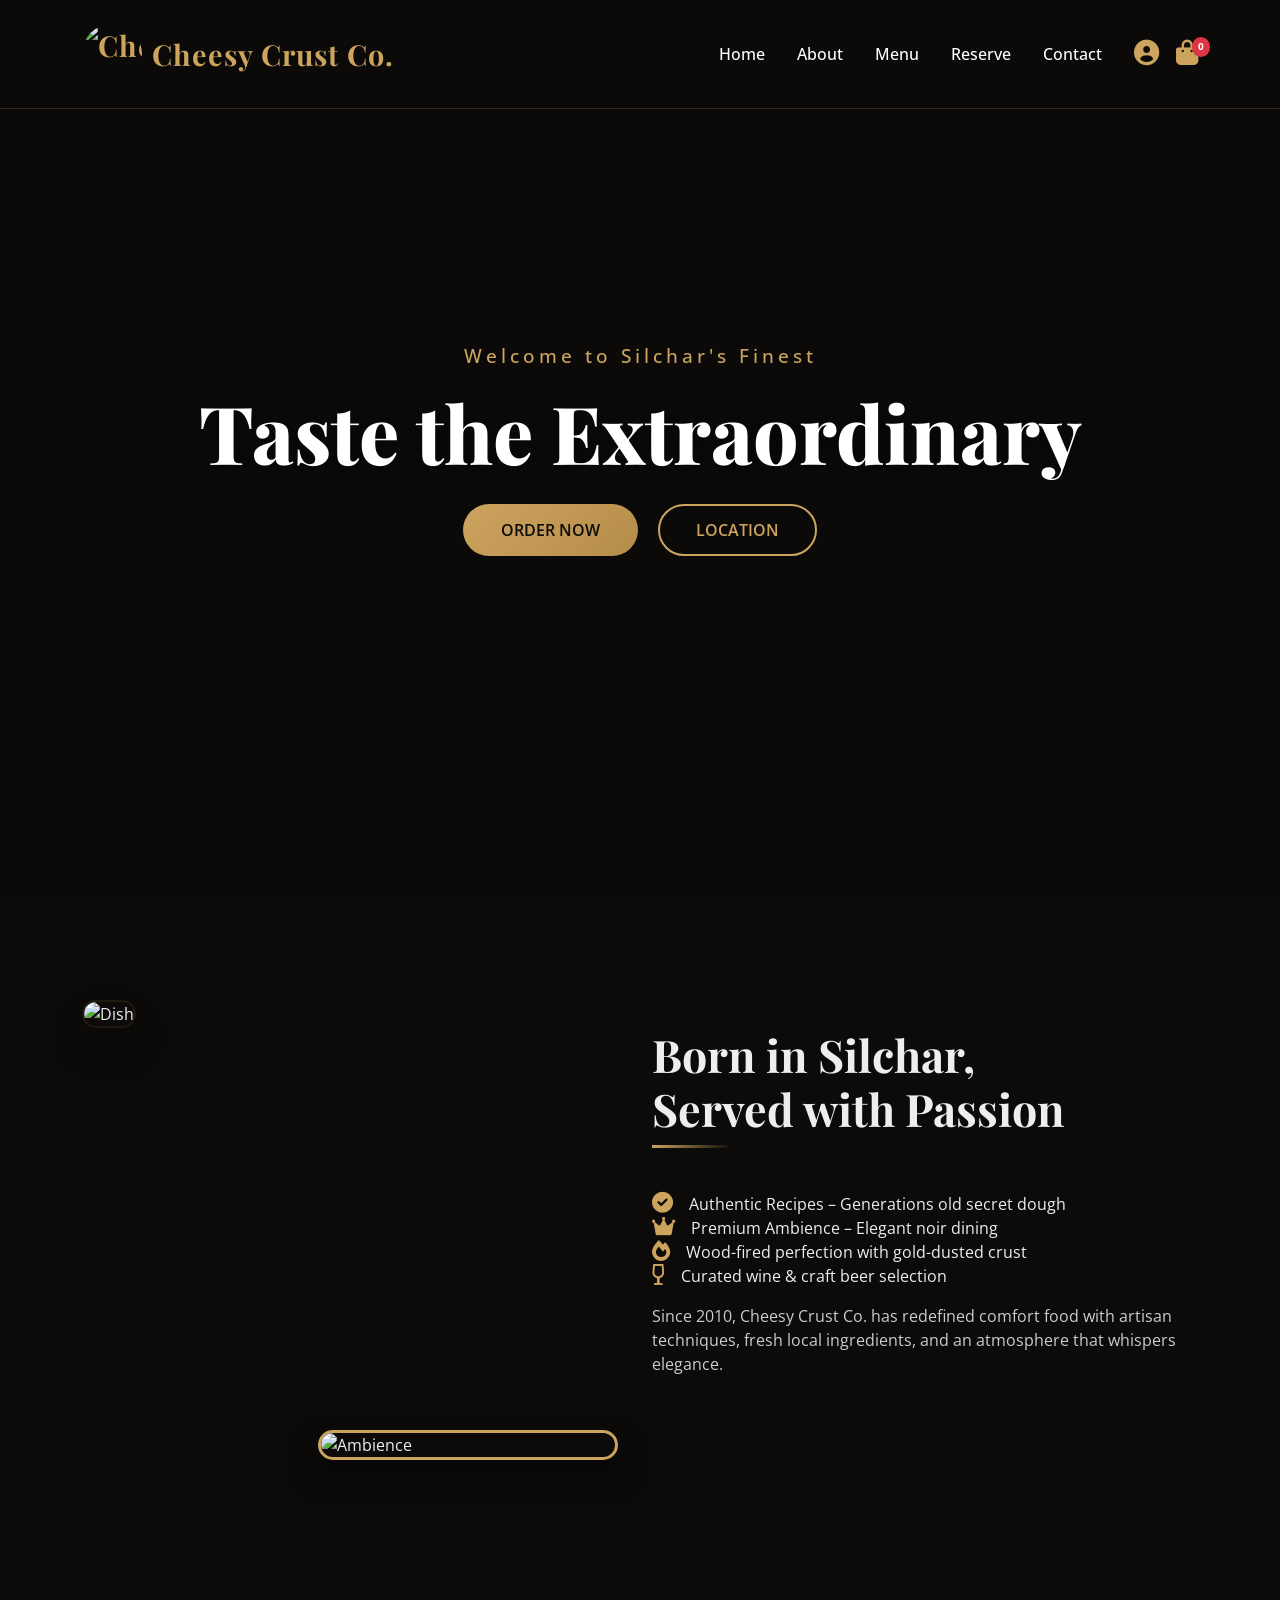
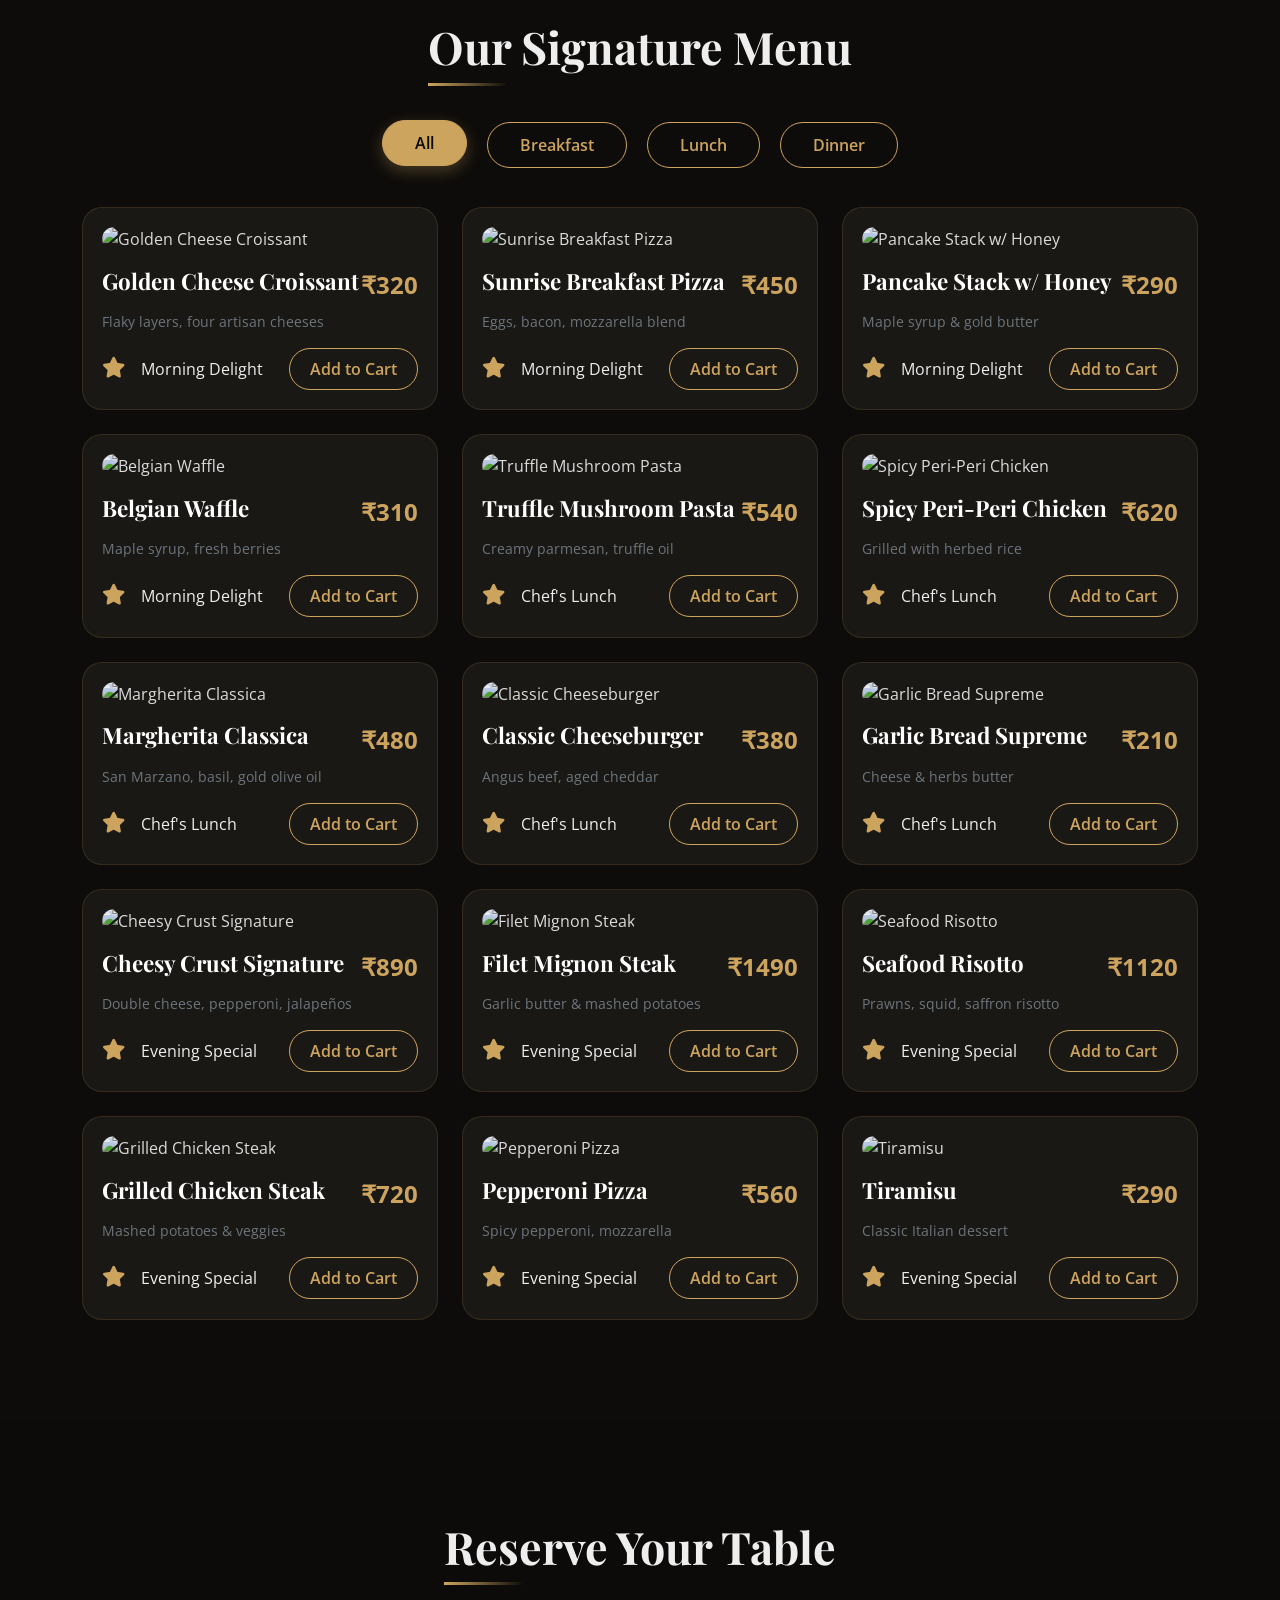
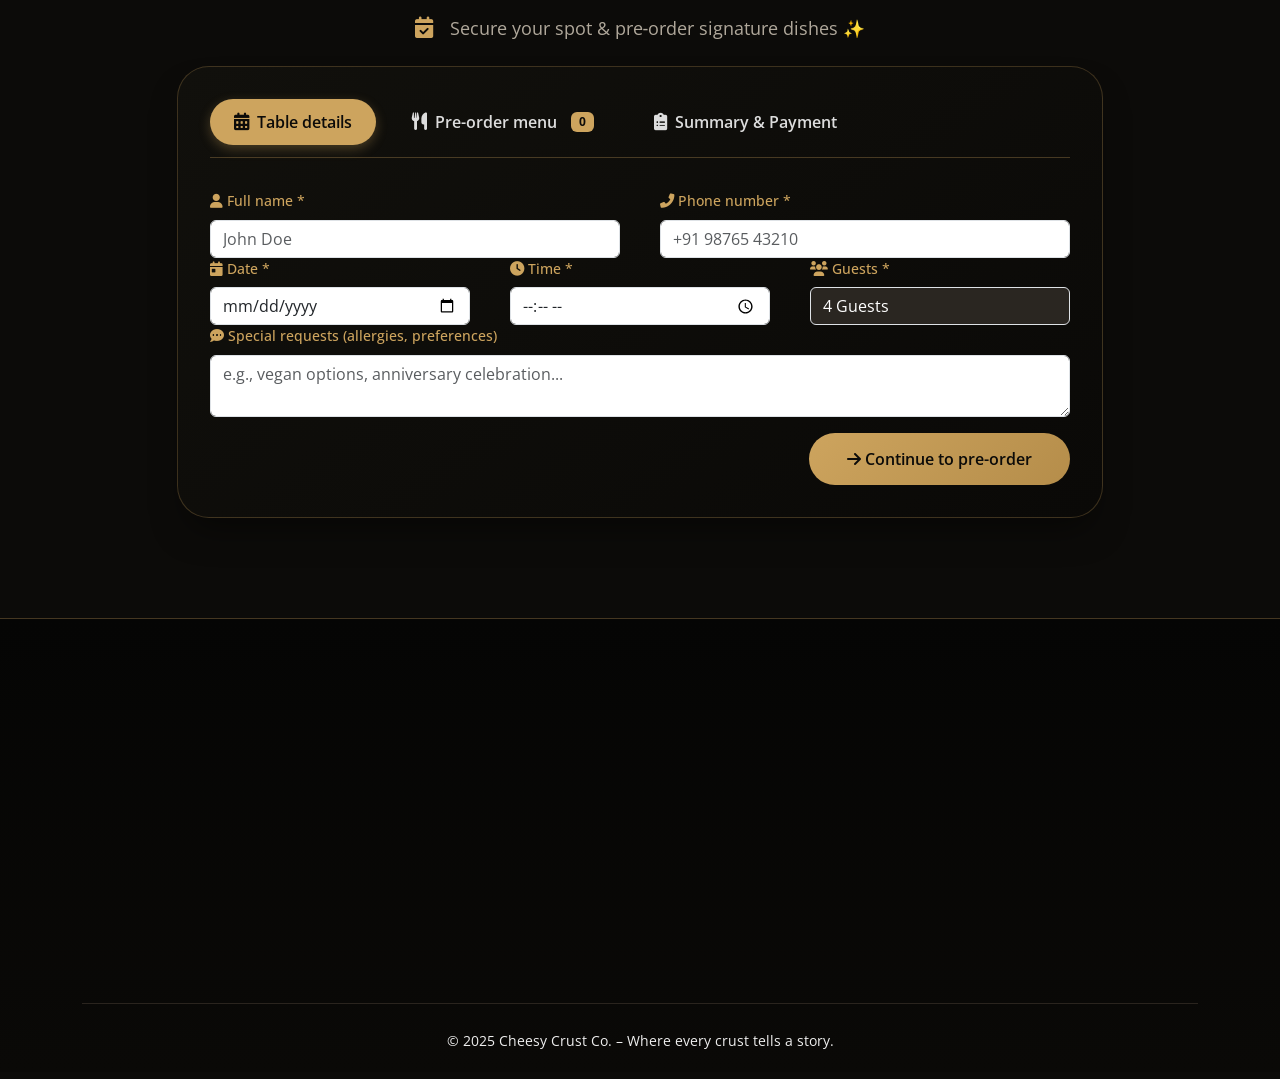
==== frontend/index.html @ fc971a83 "Update index.html" ====
<!DOCTYPE html>
<html lang="en">
<head>
  <meta charset="UTF-8">
  <meta name="viewport" content="width=device-width, initial-scale=1.0, viewport-fit=cover">
  <title>Cheesy Crust Co. | Premium Dining Experience</title>
  
  <!-- Bootstrap 5.3 CDN -->
  <link href="https://cdn.jsdelivr.net/npm/bootstrap@5.3.0-alpha1/dist/css/bootstrap.min.css" rel="stylesheet">
  <!-- Google Fonts -->
  <link href="https://fonts.googleapis.com/css2?family=Playfair+Display:wght@400;500;600;700;800;900&family=Open+Sans:wght@300;400;500;600;700&display=swap" rel="stylesheet">
  <!-- Font Awesome 6 -->
  <link rel="stylesheet" href="https://cdnjs.cloudflare.com/ajax/libs/font-awesome/6.0.0-beta3/css/all.min.css">
  <!-- AOS CSS -->
  <link href="https://unpkg.com/aos@2.3.1/dist/aos.css" rel="stylesheet">
  
  <style>
    * {
      margin: 0;
      padding: 0;
      box-sizing: border-box;
    }

    body {
      background-color: #0c0b09;
      font-family: 'Open Sans', sans-serif;
      color: #eeeeee;
      scroll-behavior: smooth;
      overflow-x: hidden;
    }

    /* Custom Preloader */
    #preloader {
      position: fixed;
      top: 0;
      left: 0;
      width: 100%;
      height: 100%;
      background: #0c0b09;
      z-index: 9999;
      display: flex;
      justify-content: center;
      align-items: center;
      transition: opacity 0.5s ease;
    }
    .loader {
      text-align: center;
    }
    .loader-circle {
      width: 60px;
      height: 60px;
      border: 3px solid rgba(205, 164, 94, 0.2);
      border-top: 3px solid #cda45e;
      border-radius: 50%;
      animation: spin 1s linear infinite;
      margin: 0 auto 20px;
    }
    @keyframes spin {
      0% { transform: rotate(0deg); }
      100% { transform: rotate(360deg); }
    }
    .loader-text {
      color: #cda45e;
      font-family: 'Playfair Display', serif;
      letter-spacing: 2px;
    }

    h1, h2, h3, h4, .serif-heading, .navbar-brand {
      font-family: 'Playfair Display', serif;
    }

    :root {
      --gold: #cda45e;
      --gold-dark: #b58d4a;
      --gold-glow: rgba(205, 164, 94, 0.4);
      --dark-bg: #0c0b09;
      --offwhite: #eeeeee;
      --glass-bg: rgba(18, 16, 14, 0.7);
      --card-bg: #1a1814;
      --card-light: #2a2621;
    }

    /* ========== NAVBAR - FULLY OPAQUE WHEN SCROLLED ========== */
    .navbar {
      background: rgba(12, 11, 9, 0.95);
      backdrop-filter: blur(0px);
      transition: all 0.4s ease;
      padding: 1.2rem 0;
      border-bottom: 1px solid rgba(205, 164, 94, 0.2);
    }
    .navbar.scrolled {
      background: #0c0b09;
      backdrop-filter: blur(0px);
      padding: 0.7rem 0;
      box-shadow: 0 4px 30px rgba(0,0,0,0.5);
    }
    .navbar-brand {
      font-size: 1.8rem;
      font-weight: 700;
      color: var(--gold) !important;
      letter-spacing: 1px;
      transition: 0.3s;
    }
    .nav-link {
      color: #fff !important;
      font-weight: 500;
      margin: 0 0.5rem;
      transition: 0.3s;
      position: relative;
    }
    .nav-link::after {
      content: '';
      position: absolute;
      bottom: -5px;
      left: 50%;
      transform: translateX(-50%);
      width: 0;
      height: 2px;
      background: var(--gold);
      transition: width 0.3s ease;
    }
    .nav-link:hover::after {
      width: 80%;
    }
    .nav-link:hover {
      color: var(--gold) !important;
    }

    /* Shopping Cart Icon Styles */
    .cart-icon {
      position: relative;
      display: inline-block;
      margin-left: 1rem;
      cursor: pointer;
      transition: transform 0.3s ease;
    }
    .cart-icon:hover {
      transform: scale(1.1);
    }
    .cart-icon i {
      color: #cda45e !important;
      font-size: 1.6rem;
    }
    .cart-badge {
      position: absolute;
      top: -8px;
      right: -12px;
      background: #dc3545;
      color: white;
      font-size: 0.65rem;
      font-weight: bold;
      padding: 2px 6px;
      border-radius: 50%;
      min-width: 18px;
      text-align: center;
      font-family: 'Open Sans', sans-serif;
    }

    /* User Icon Styles */
    .user-icon {
      margin-left: 1rem;
      cursor: pointer;
      transition: transform 0.3s ease;
    }
    .user-icon:hover {
      transform: scale(1.1);
    }
    .user-icon i {
      color: #cda45e !important;
      font-size: 1.6rem;
    }

    /* Auth Modal */
    .auth-modal .modal-content {
      background: #1a1814;
      color: white;
      border: 1px solid rgba(205, 164, 94, 0.3);
    }
    .auth-modal .modal-header {
      border-bottom: 1px solid rgba(205, 164, 94, 0.2);
    }
    .auth-modal .modal-header .btn-close {
      filter: invert(1);
    }
    .auth-modal .form-control {
      background: #0c0b09;
      border: 1px solid #3a352e;
      color: white;
    }
    .auth-modal .form-control:focus {
      background: #1a1814;
      border-color: var(--gold);
      box-shadow: 0 0 0 0.25rem rgba(205,164,94,0.25);
      color: white;
    }

    /* ========== HERO - IMPROVED VISIBILITY ========== */
    .hero {
      height: 100vh;
      background: linear-gradient(rgba(0, 0, 0, 0.1), rgba(0, 0, 0, 0.1)), 
                  url('https://images.pexels.com/photos/262978/pexels-photo-262978.jpeg?auto=compress&cs=tinysrgb&w=1600') center center/cover no-repeat;
      background-attachment: fixed;
      display: flex;
      align-items: center;
      justify-content: center;
      text-align: center;
      position: relative;
      overflow: hidden;
    }
    .hero::before {
      content: '';
      position: absolute;
      top: 0;
      left: -100%;
      width: 100%;
      height: 100%;
      background: linear-gradient(90deg, transparent, rgba(205,164,94,0.15), transparent);
      animation: shimmer 3s infinite;
    }
    @keyframes shimmer {
      0% { left: -100%; }
      100% { left: 100%; }
    }
    .hero-content h5 {
      color: var(--gold);
      letter-spacing: 4px;
      font-weight: 500;
      font-size: 1.2rem;
      margin-bottom: 1rem;
      animation: fadeInUp 1s ease;
    }
    .hero-content h1 {
      font-size: 5rem;
      font-weight: 800;
      color: white;
      text-shadow: 0 2px 20px rgba(0,0,0,0.5);
      animation: fadeInUp 1s ease 0.2s both;
    }
    @keyframes fadeInUp {
      from {
        opacity: 0;
        transform: translateY(30px);
      }
      to {
        opacity: 1;
        transform: translateY(0);
      }
    }
    .btn-gold {
      background: linear-gradient(135deg, var(--gold), var(--gold-dark));
      color: #0c0b09;
      border: none;
      padding: 14px 38px;
      font-weight: 600;
      border-radius: 50px;
      transition: all 0.3s ease;
      position: relative;
      overflow: hidden;
    }
    .btn-gold:hover {
      transform: translateY(-3px);
      box-shadow: 0 10px 25px rgba(205, 164, 94, 0.3);
      color: #0c0b09;
    }
    .btn-outline-gold {
      background: transparent;
      border: 2px solid var(--gold);
      color: var(--gold);
      padding: 12px 36px;
      font-weight: 600;
      border-radius: 50px;
      transition: all 0.3s ease;
    }
    .btn-outline-gold:hover {
      background: var(--gold);
      color: #0c0b09;
      transform: translateY(-3px);
      box-shadow: 0 10px 25px rgba(205, 164, 94, 0.2);
    }
    section {
      padding: 100px 0;
      position: relative;
    }
    .section-title {
      font-size: 2.8rem;
      font-weight: 700;
      margin-bottom: 2rem;
      position: relative;
      display: inline-block;
    }
    .section-title:after {
      content: '';
      position: absolute;
      bottom: -12px;
      left: 0;
      width: 80px;
      height: 3px;
      background: linear-gradient(90deg, var(--gold), transparent);
    }
    .gold-icon {
      color: var(--gold);
      margin-right: 12px;
      font-size: 1.3rem;
    }
    .glass-card {
      background: rgba(18, 16, 14, 0.5);
      backdrop-filter: blur(10px);
      border-radius: 20px;
      border: 1px solid rgba(205, 164, 94, 0.2);
      transition: all 0.3s ease;
    }
    .img-stagger {
      position: relative;
      min-height: 420px;
    }
    .img-stagger .img-main {
      width: 75%;
      border-radius: 16px;
      box-shadow: 0 20px 40px rgba(0,0,0,0.2);
      border: 2px solid rgba(205,164,94,0.1);
      transition: transform 0.3s ease;
    }
    .img-stagger .img-main:hover {
      transform: scale(1.1);
    }
    .img-stagger .img-small {
      position: absolute;
      bottom: -40px;
      right: 10px;
      width: 55%;
      border-radius: 16px;
      border: 3px solid var(--gold);
      box-shadow: 0 15px 30px rgba(0,0,0,0.5);
      transition: transform 0.3s ease;
    }
    .img-stagger .img-small:hover {
      transform: scale(1.1);
    }

    /* ========== MENU CARDS - SOLID BACKGROUND, CRISP IMAGES ========== */
    .menu-card {
      background: #1a1814;
      border-radius: 20px;
      padding: 1.2rem;
      transition: all 0.4s cubic-bezier(0.175, 0.885, 0.32, 1.275);
      border: 1px solid rgba(205, 164, 94, 0.15);
      height: 100%;
      position: relative;
      overflow: hidden;
    }
    .menu-card::before {
      content: '';
      position: absolute;
      top: 0;
      left: -100%;
      width: 100%;
      height: 100%;
      background: linear-gradient(90deg, transparent, rgba(205,164,94,0.08), transparent);
      transition: left 0.5s ease;
    }
    .menu-card:hover::before {
      left: 100%;
    }
    .menu-card:hover {
      transform: translateY(-10px);
      border-color: var(--gold);
      box-shadow: 0 0 25px rgba(205, 164, 94, 0.3);
    }
    .menu-img {
      width: 100%;
      height: 200px;
      object-fit: cover;
      border-radius: 16px;
      margin-bottom: 1rem;
      transition: all 0.4s ease;
      filter: brightness(0.92);
      opacity: 1;
    }
    .menu-card:hover .menu-img {
      filter: brightness(1.08);
      transform: scale(1.02);
    }
    .menu-title {
      font-size: 1.4rem;
      font-weight: 700;
      font-family: 'Playfair Display', serif;
      color: #ffffff;
    }
    .menu-price {
      color: var(--gold);
      font-size: 1.5rem;
      font-weight: 700;
    }
    .btn-add {
      background: transparent;
      border: 1px solid var(--gold);
      color: var(--gold);
      padding: 8px 20px;
      border-radius: 40px;
      font-weight: 600;
      transition: all 0.3s ease;
    }
    .btn-add:hover {
      background: var(--gold);
      color: #0c0b09;
      transform: translateX(5px);
    }

    /* ========== RESERVATION FORM - PREMIUM TABS ========== */
    .reservation-premium {
      background: linear-gradient(145deg, #11100c, #0a0907);
      border-radius: 32px;
      padding: 2rem;
      box-shadow: 0 20px 35px -12px rgba(0,0,0,0.5);
      border: 1px solid rgba(205,164,94,0.25);
    }

    .res-tabs {
      display: flex;
      flex-wrap: wrap;
      gap: 0.75rem;
      margin-bottom: 2rem;
      border-bottom: 1px solid rgba(205,164,94,0.3);
      padding-bottom: 0.75rem;
    }
    .res-tab {
      background: transparent;
      border: none;
      color: #ddd;
      font-weight: 600;
      padding: 0.7rem 1.5rem;
      border-radius: 60px;
      transition: all 0.2s ease;
      cursor: pointer;
      font-size: 1rem;
      display: inline-flex;
      align-items: center;
      gap: 8px;
    }
    .res-tab i {
      font-size: 1.1rem;
    }
    .res-tab.active {
      background: var(--gold);
      color: #0c0b09;
      box-shadow: 0 4px 12px rgba(205,164,94,0.3);
    }
    .res-tab:hover:not(.active) {
      background: rgba(205,164,94,0.2);
      color: var(--gold);
    }

    .tab-pane {
      display: none;
      animation: fadeSlide 0.25s ease-out;
    }
    .tab-pane.active-pane {
      display: block;
    }
    @keyframes fadeSlide {
      from { opacity: 0; transform: translateY(8px);}
      to { opacity: 1; transform: translateY(0);}
    }

    .form-label {
      display: block;
      margin-bottom: 0.5rem;
      font-weight: 500;
      color: var(--gold);
      font-size: 0.9rem;
    }

    .preorder-list-container {
      max-height: 320px;
      overflow-y: auto;
      margin: 1rem 0;
      padding-right: 5px;
    }
    .preorder-item-card {
      background: rgba(42, 38, 33, 0.8);
      border-radius: 20px;
      padding: 0.9rem;
      margin-bottom: 0.75rem;
      display: flex;
      justify-content: space-between;
      align-items: center;
      flex-wrap: wrap;
      gap: 12px;
      border-left: 3px solid var(--gold);
    }
    .item-info h6 {
      font-weight: 600;
      margin-bottom: 4px;
    }
    .item-info small {
      color: #b0a89b;
      font-size: 0.75rem;
    }
    .item-price {
      color: var(--gold);
      font-weight: 700;
    }
    .qty-control {
      display: flex;
      align-items: center;
      gap: 12px;
      background: #1e1b17;
      padding: 5px 12px;
      border-radius: 60px;
    }
    .qty-btn {
      background: var(--gold);
      border: none;
      width: 28px;
      height: 28px;
      border-radius: 50%;
      font-weight: bold;
      cursor: pointer;
      transition: 0.1s;
    }
    .qty-btn:active { transform: scale(0.96);}
    .remove-item {
      background: #ab2e3f;
      border: none;
      color: white;
      border-radius: 30px;
      padding: 6px 12px;
      font-size: 0.75rem;
      cursor: pointer;
    }
    .empty-preorder {
      text-align: center;
      padding: 2rem;
      color: #b0a89b;
    }

    .summary-card {
      background: var(--card-light);
      border-radius: 24px;
      padding: 1.5rem;
      margin-bottom: 1.5rem;
    }
    .summary-row {
      display: flex;
      justify-content: space-between;
      margin-bottom: 0.75rem;
      border-bottom: 1px dashed #3a352e;
      padding-bottom: 0.5rem;
    }
    .total-row {
      font-size: 1.2rem;
      font-weight: 800;
      color: var(--gold);
      margin-top: 0.5rem;
    }

    /* Modal for menu browsing */
    .modal-overlay {
      position: fixed;
      top: 0; left: 0; width: 100%; height: 100%;
      background: rgba(0,0,0,0.92);
      backdrop-filter: blur(8px);
      display: flex;
      align-items: center;
      justify-content: center;
      z-index: 2000;
    }
    .modal-container {
      background: var(--card-bg);
      max-width: 800px;
      width: 90%;
      border-radius: 32px;
      border: 1px solid var(--gold);
      padding: 1.5rem;
      max-height: 85vh;
      overflow-y: auto;
    }
    .menu-grid {
      display: grid;
      grid-template-columns: repeat(auto-fill, minmax(240px, 1fr));
      gap: 1rem;
      margin-top: 1rem;
    }
    .menu-item-card {
      background: #1f1c18;
      border-radius: 20px;
      padding: 0.8rem;
      cursor: pointer;
      transition: all 0.2s;
      border: 1px solid transparent;
    }
    .menu-item-card:hover {
      border-color: var(--gold);
      transform: translateY(-3px);
    }

    /* Footer */
    footer {
      background: linear-gradient(180deg, #050504 0%, #0a0907 100%);
      padding: 60px 0 20px;
      border-top: 1px solid rgba(205,164,94,0.3);
      position: relative;
    }
    .footer-title {
      color: var(--gold);
      font-weight: 700;
      margin-bottom: 1.2rem;
      font-size: 1.3rem;
    }
    .whatsapp-link {
      background: linear-gradient(135deg, #25D366, #128C7E);
      color: white;
      display: inline-block;
      padding: 10px 24px;
      border-radius: 50px;
      font-weight: 600;
      text-decoration: none;
      transition: all 0.3s ease;
    }
    .whatsapp-link:hover {
      transform: translateY(-3px);
      box-shadow: 0 8px 20px rgba(37, 211, 102, 0.3);
      color: white;
    }
    /* Filter Buttons */
    .filter-btn {
      background: transparent;
      border: 1px solid var(--gold);
      color: var(--gold);
      padding: 10px 32px;
      margin: 0 8px 15px;
      border-radius: 50px;
      font-weight: 600;
      transition: all 0.3s ease;
    }
    .filter-btn.active, .filter-btn:hover {
      background: var(--gold);
      color: #0c0b09;
      transform: translateY(-2px);
      box-shadow: 0 5px 15px rgba(205,164,94,0.3);
    }
    /* Back to Top Button */
    #backToTop {
      position: fixed;
      bottom: 30px;
      right: 30px;
      width: 50px;
      height: 50px;
      border-radius: 50%;
      background: var(--gold);
      color: #0c0b09;
      border: none;
      cursor: pointer;
      display: none;
      z-index: 99;
      transition: all 0.3s ease;
      box-shadow: 0 4px 15px rgba(205,164,94,0.3);
    }
    #backToTop:hover {
      transform: translateY(-5px);
      box-shadow: 0 8px 25px rgba(205,164,94,0.5);
    }
    /* Google Maps Embed */
    .map-container {
      border-radius: 16px;
      overflow: hidden;
      border: 1px solid rgba(205,164,94,0.3);
      margin-top: 20px;
    }
    /* Cart toast notification */
    .cart-toast, .toast-message {
      position: fixed;
      bottom: 80px;
      right: 30px;
      background: #1a1814;
      border-left: 4px solid var(--gold);
      padding: 12px 20px;
      border-radius: 8px;
      color: white;
      font-size: 0.9rem;
      z-index: 1000;
      box-shadow: 0 5px 20px rgba(0,0,0,0.3);
      animation: slideInRight 0.3s ease;
    }
    @keyframes slideInRight {
      from {
        transform: translateX(100%);
        opacity: 0;
      }
      to {
        transform: translateX(0);
        opacity: 1;
      }
    }
    @media (max-width: 768px) {
      .hero-content h1 { font-size: 2.8rem; }
      .section-title { font-size: 2rem; }
      .img-stagger { margin-bottom: 60px; }
      .filter-btn { padding: 6px 20px; margin: 5px; }
      section { padding: 60px 0; }
      .cart-icon { margin-left: 0.5rem; }
      .reservation-premium { padding: 1.2rem; }
      .res-tab { padding: 0.5rem 1rem; font-size: 0.85rem; }
    }
  </style>
</head>
<body>

<!-- Preloader -->
<div id="preloader">
  <div class="loader">
    <div class="loader-circle"></div>
    <div class="loader-text">CHEESY CRUST CO.</div>
  </div>
</div>

<!-- Sticky Navbar with Shopping Cart Icon -->
<nav class="navbar navbar-expand-lg fixed-top" id="mainNav">
  <div class="container">
   <a class="navbar-brand" href="#" style="display: flex; align-items: center; gap: 10px;">
    <img src="https://i.ibb.co/1JQyJGfH/logo.png" 
         alt="Cheesy Crust Co." 
         height="60" 
         width="60"
         style="border-radius: 50%; object-fit: cover;">
    <span>Cheesy Crust Co.</span>
</a>
    <button class="navbar-toggler" type="button" data-bs-toggle="collapse" data-bs-target="#navbarNav">
      <span class="navbar-toggler-icon" style="filter: invert(1);"></span>
    </button>
    <div class="collapse navbar-collapse" id="navbarNav">
      <ul class="navbar-nav ms-auto">
        <li class="nav-item"><a class="nav-link" href="#home">Home</a></li>
        <li class="nav-item"><a class="nav-link" href="#about">About</a></li>
        <li class="nav-item"><a class="nav-link" href="#menu">Menu</a></li>
        <li class="nav-item"><a class="nav-link" href="#reservation">Reserve</a></li>
        <li class="nav-item"><a class="nav-link" href="#footer">Contact</a></li>
      </ul>
      <!-- User Icon -->
      <div class="user-icon" id="userIcon">
        <i class="fas fa-user-circle"></i>
      </div>
      <!-- Shopping Cart Icon with Badge -->
      <div class="cart-icon">
        <a href="cart.html" class="position-relative" id="cartLink" style="text-decoration: none;">
          <i class="fas fa-shopping-bag"></i>
          <span id="cart-count" class="cart-badge">0</span>
        </a>
      </div>
    </div>
  </div>
</nav>

<!-- Auth Modal -->
<div class="modal fade auth-modal" id="authModal" tabindex="-1">
  <div class="modal-dialog modal-dialog-centered">
    <div class="modal-content">
      <div class="modal-header">
        <h5 class="modal-title" style="color: var(--gold);">Sign In / Sign Up</h5>
        <button type="button" class="btn-close" data-bs-dismiss="modal"></button>
      </div>
      <div class="modal-body">
        <div id="phoneStep">
          <label class="form-label">Phone Number</label>
          <input type="tel" class="form-control mb-3" id="phoneNumber" placeholder="+91 98765 43210">
          <button class="btn btn-gold w-100" id="sendOtpBtn">Send OTP</button>
        </div>
        <div id="otpStep" style="display: none;">
          <label class="form-label">Enter OTP</label>
          <input type="text" class="form-control mb-3" id="otpInput" placeholder="123456" maxlength="6">
          <button class="btn btn-gold w-100" id="verifyOtpBtn">Verify & Sign In</button>
          <button class="btn btn-outline-gold w-100 mt-2" id="backToPhoneBtn">Back</button>
        </div>
        <div id="authSuccess" style="display: none;" class="text-center">
          <i class="fas fa-check-circle" style="color: #28a745; font-size: 48px;"></i>
          <p class="mt-3">Successfully signed in!</p>
        </div>
        <div id="authMessage" class="mt-3 text-center small" style="color: var(--gold);"></div>
      </div>
    </div>
  </div>
</div>

<!-- Hero Section -->
<section id="home" class="hero">
  <div class="container hero-content">
    <h5 data-aos="fade-up">Welcome to Silchar's Finest</h5>
    <h1 data-aos="fade-up" data-aos-delay="200">Taste the Extraordinary</h1>
    <div class="mt-4" data-aos="fade-up" data-aos-delay="400">
      <a href="#menu" class="btn btn-gold me-3">ORDER NOW</a>
      <a href="#footer" class="btn btn-outline-gold">LOCATION</a>
    </div>
  </div>
</section>

<!-- About Section -->
<section id="about">
  <div class="container">
    <div class="row align-items-center">
      <div class="col-lg-6 mb-4 mb-lg-0" data-aos="fade-right">
        <div class="img-stagger">
          <img src="https://www.lights4fun.co.uk/cdn/shop/files/Alfresco-Ding-Table-Festoon-Light-Canopy_1_2000x2000_9336b364-eb37-40f3-850b-a19ed900750f.jpg?auto=compress&cs=tinysrgb&w=800" alt="Dish" class="img-fluid img-main">
          <img src="https://images.pexels.com/photos/842571/pexels-photo-842571.jpeg?auto=compress&cs=tinysrgb&w=800" alt="Ambience" class="img-fluid img-small">
        </div>
      </div>
      <div class="col-lg-6" data-aos="fade-left">
        <h2 class="section-title">Born in Silchar,<br>Served with Passion</h2>
        <div class="mt-4">
          <div class="checklist-item"><i class="fas fa-check-circle gold-icon"></i> Authentic Recipes – Generations old secret dough</div>
          <div class="checklist-item"><i class="fas fa-crown gold-icon"></i> Premium Ambience – Elegant noir dining</div>
          <div class="checklist-item"><i class="fas fa-fire gold-icon"></i> Wood-fired perfection with gold-dusted crust</div>
          <div class="checklist-item"><i class="fas fa-wine-glass-alt gold-icon"></i> Curated wine & craft beer selection</div>
        </div>
        <p class="mt-3" style="color: #cccccc;">Since 2010, Cheesy Crust Co. has redefined comfort food with artisan techniques, fresh local ingredients, and an atmosphere that whispers elegance.</p>
      </div>
    </div>
  </div>
</section>

<!-- Menu Section -->
<section id="menu" style="background: #0e0c0a;">
  <div class="container">
    <div class="text-center" data-aos="fade-up">
      <h2 class="section-title">Our Signature Menu</h2>
      <div class="mt-3 mb-4">
        <button class="filter-btn active" data-filter="all">All</button>
        <button class="filter-btn" data-filter="breakfast">Breakfast</button>
        <button class="filter-btn" data-filter="lunch">Lunch</button>
        <button class="filter-btn" data-filter="dinner">Dinner</button>
      </div>
    </div>
    <div class="row g-4" id="menu-items-container">
      <!-- Menu items will be loaded via JavaScript from API -->
    </div>
  </div>
</section>

<!-- Enhanced Reservation Form with Pre-order & Payment -->
<section id="reservation">
  <div class="container">
    <div class="row justify-content-center">
      <div class="col-lg-10" data-aos="zoom-in">
        
        <!-- Section Heading -->
        <div class="text-center mb-4">
          <h2 class="section-title">Reserve Your Table</h2>
          <p style="color: #b0a89b; margin-top: 10px; font-size: 1.1rem;">
            <i class="fas fa-calendar-check gold-icon"></i> 
            Secure your spot & pre‑order signature dishes ✨
          </p>
        </div>
        
        <!-- MAIN RESERVATION COMPONENT -->
        <div class="reservation-premium">
          <!-- Tabs navigation -->
          <div class="res-tabs">
            <button class="res-tab active" data-tab="details">
              <i class="fas fa-calendar-alt"></i> Table details
            </button>
            <button class="res-tab" data-tab="preorder">
              <i class="fas fa-utensils"></i> Pre-order menu 
              <span id="preorderBadge" class="badge" style="background:var(--gold); color:#0c0b09; margin-left:6px;">0</span>
            </button>
            <button class="res-tab" data-tab="summary">
              <i class="fas fa-clipboard-list"></i> Summary & Payment
            </button>
          </div>

          <!-- TAB 1: Table details pane -->
          <div id="tab-details" class="tab-pane active-pane">
            <form id="reservationForm">
              <div class="row" style="display: flex; gap: 1rem; flex-wrap: wrap;">
                <div class="col" style="flex:1; min-width: 200px;">
                  <div class="form-group">
                    <label class="form-label"><i class="fas fa-user"></i> Full name *</label>
                    <input type="text" class="form-control" id="fullName" placeholder="John Doe" required>
                  </div>
                </div>
                <div class="col" style="flex:1; min-width: 200px;">
                  <div class="form-group">
                    <label class="form-label"><i class="fas fa-phone-alt"></i> Phone number *</label>
                    <input type="tel" class="form-control" id="resPhone" placeholder="+91 98765 43210" required>
                  </div>
                </div>
              </div>
              <div class="row" style="display: flex; gap: 1rem; flex-wrap: wrap;">
                <div class="col" style="flex:1;">
                  <div class="form-group">
                    <label class="form-label"><i class="fas fa-calendar-day"></i> Date *</label>
                    <input type="date" class="form-control" id="resDate" required>
                  </div>
                </div>
                <div class="col" style="flex:1;">
                  <div class="form-group">
                    <label class="form-label"><i class="fas fa-clock"></i> Time *</label>
                    <input type="time" class="form-control" id="resTime" required>
                  </div>
                </div>
                <div class="col" style="flex:1;">
                  <div class="form-group">
                    <label class="form-label"><i class="fas fa-users"></i> Guests *</label>
                    <select class="form-control" id="guestsCount" style="background: var(--card-light); color: white;">
                      <option value="1">1 Guest</option>
                      <option value="2">2 Guests</option>
                      <option value="3">3 Guests</option>
                      <option value="4" selected>4 Guests</option>
                      <option value="5">5 Guests</option>
                      <option value="6">6 Guests</option>
                      <option value="7">7+ Guests</option>
                    </select>
                  </div>
                </div>
              </div>
              <div class="form-group">
                <label class="form-label"><i class="fas fa-comment-dots"></i> Special requests (allergies, preferences)</label>
                <textarea class="form-control" id="specialRequests" rows="2" placeholder="e.g., vegan options, anniversary celebration..."></textarea>
              </div>
              <div class="d-flex justify-content-end mt-3">
                <button type="button" class="btn-gold" id="nextToPreorderBtn">
                  <i class="fas fa-arrow-right"></i> Continue to pre-order
                </button>
              </div>
            </form>
          </div>

          <!-- TAB 2: Pre-order menu management -->
          <div id="tab-preorder" class="tab-pane">
            <div style="display: flex; justify-content: space-between; align-items: center; flex-wrap: wrap; gap: 12px; margin-bottom: 20px;">
              <h5 style="margin:0; color: var(--gold);"><i class="fas fa-shopping-basket"></i> Your pre-order items</h5>
              <button class="btn-outline-gold" id="browseMenuBtn">
                <i class="fas fa-plus-circle"></i> Browse full menu
              </button>
            </div>
            <div id="preorderItemsContainer" class="preorder-list-container">
              <div class="empty-preorder">
                <i class="fas fa-pizza-slice fa-2x mb-2"></i>
                <p>No items yet. Click "Browse menu" to add delicious dishes.</p>
              </div>
            </div>
            <div class="d-flex justify-content-between align-items-center mt-3 pt-2 border-top border-secondary">
              <span><strong>Subtotal:</strong></span>
              <span id="preorderSubtotal" style="font-size:1.3rem; font-weight:bold; color:var(--gold);">₹0</span>
            </div>
            <div class="d-flex justify-content-end mt-4 gap-2">
              <button class="btn-outline-gold" id="backToDetailsBtn">
                <i class="fas fa-chevron-left"></i> Back
              </button>
              <button class="btn-gold" id="goToSummaryBtn">
                Review & Payment <i class="fas fa-chevron-right"></i>
              </button>
            </div>
          </div>

          <!-- TAB 3: Summary & Payment -->
          <div id="tab-summary" class="tab-pane">
            <div class="summary-card">
              <h5 style="color:var(--gold); margin-bottom: 1rem;">
                <i class="fas fa-receipt"></i> Reservation details
              </h5>
              <div id="summaryDetailsDisplay"></div>
              <hr style="background:#3a352e;">
              <h5 style="color:var(--gold); margin: 1rem 0 0.8rem 0;">
                <i class="fas fa-hamburger"></i> Pre-ordered items
              </h5>
              <div id="summaryPreorderList"></div>
              <div class="summary-row total-row">
                <span>Total Amount</span>
                <span id="summaryTotalAmount">₹0</span>
              </div>
            </div>
            <div class="d-flex justify-content-between gap-3">
              <button class="btn-outline-gold" id="backToPreorderSummaryBtn">
                <i class="fas fa-edit"></i> Edit order
              </button>
              <button class="btn-gold" id="confirmAndPayBtn">
                <i class="fas fa-lock"></i> Confirm & Pay Now
              </button>
            </div>
          </div>
        </div>
        
      </div>
    </div>
  </div>
</section>

<!-- Razorpay Checkout Script -->
<script src="https://checkout.razorpay.com/v1/checkout.js"></script>

<!-- Footer -->
<footer id="footer">
  <div class="container">
    <div class="row">
      <div class="col-md-4 mb-4" data-aos="fade-up">
        <div class="footer-title">📍 Address</div>
        <p>Rangirkhari Main Road,<br>Near SBI, Silchar, Cachar,,<br>Assam - 788005</p>
        <div class="map-container">
          <iframe src="https://www.google.com/maps/embed?pb=!1m18!1m12!1m3!1d3580.0!2d92.428!3d24.444!2m3!1f0!2f0!3f0!3m2!1i1024!2i768!4f13.1!3m3!1m2!1s0x0%3A0x0!2zMjbCsDI2JzM4LjQiTiA5McKwMjUnNDAuOCJF!5e0!3m2!1sen!2sin!4v1640000000000!5m2!1sen!2sin" width="100%" height="150" style="border:0;" allowfullscreen="" loading="lazy"></iframe>
        </div>
      </div>
      <div class="col-md-4 mb-4" data-aos="fade-up" data-aos-delay="100">
        <div class="footer-title">🕒 Opening Hours</div>
        <p>Monday - Sunday<br>11:00 AM – 11:00 PM<br>Kitchen closes 10:30 PM</p>
      </div>
      <div class="col-md-4 mb-4" data-aos="fade-up" data-aos-delay="200">
        <div class="footer-title">📞 Contact Info</div>
        <p><i class="fas fa-phone-alt gold-icon"></i> +91 70020 12345<br>
        <i class="fas fa-envelope gold-icon"></i> dine@cheesycrust.co<br>
        <i class="fab fa-whatsapp gold-icon"></i><br>
        <a href="https://wa.me/917002012345?text=Hello%20Cheesy%20Crust%20Co.,%20I'd%20like%20to%20reserve%20a%20table!" target="_blank" class="whatsapp-link mt-2 d-inline-block"><i class="fab fa-whatsapp"></i> WhatsApp us</a>
        </p>
      </div>
    </div>
    <div class="text-center pt-4 border-top" style="border-color: #2a241e!important;">
      <small>© 2025 Cheesy Crust Co. – Where every crust tells a story.</small>
    </div>
  </div>
</footer>

<!-- Back to Top Button -->
<button id="backToTop"><i class="fas fa-chevron-up"></i></button>

<script src="https://cdn.jsdelivr.net/npm/bootstrap@5.3.0-alpha1/dist/js/bootstrap.bundle.min.js"></script>
<script src="https://unpkg.com/aos@2.3.1/dist/aos.js"></script>

<!-- Load API Configuration and Main JS -->
<script src="js/api.js"></script>
<script src="js/main.js"></script>

<script>
  // Initialize AOS
  AOS.init({ duration: 1000, once: true, offset: 100 });

  // Preloader
  window.addEventListener('load', function() {
    const preloader = document.getElementById('preloader');
    setTimeout(() => {
      preloader.style.opacity = '0';
      setTimeout(() => {
        preloader.style.display = 'none';
      }, 500);
    }, 800);
  });

  // Navbar Scroll Effect
  function handleNavbarScroll() {
    const navbar = document.getElementById('mainNav');
    window.addEventListener('scroll', () => {
      if (window.scrollY > 50) {
        navbar.classList.add('scrolled');
      } else {
        navbar.classList.remove('scrolled');
      }
    });
  }

  // Smooth Scroll
  function smoothScroll() {
    document.querySelectorAll('a[href^="#"]').forEach(anchor => {
      anchor.addEventListener('click', function(e) {
        const href = this.getAttribute('href');
        if (href === "#" || href === "") return;
        const target = document.querySelector(href);
        if (target) {
          e.preventDefault();
          target.scrollIntoView({ behavior: 'smooth', block: 'start' });
        }
      });
    });
  }

  // Back to Top Button
  function initBackToTop() {
    const btn = document.getElementById('backToTop');
    window.addEventListener('scroll', () => {
      if (window.scrollY > 300) {
        btn.style.display = 'block';
      } else {
        btn.style.display = 'none';
      }
    });
    btn.addEventListener('click', () => {
      window.scrollTo({ top: 0, behavior: 'smooth' });
    });
  }

  document.addEventListener('DOMContentLoaded', () => {
    handleNavbarScroll();
    smoothScroll();
    initBackToTop();
    const dateInput = document.getElementById('resDate');
    if(dateInput) dateInput.min = new Date().toISOString().split('T')[0];
  });
</script>
</body>
</html>
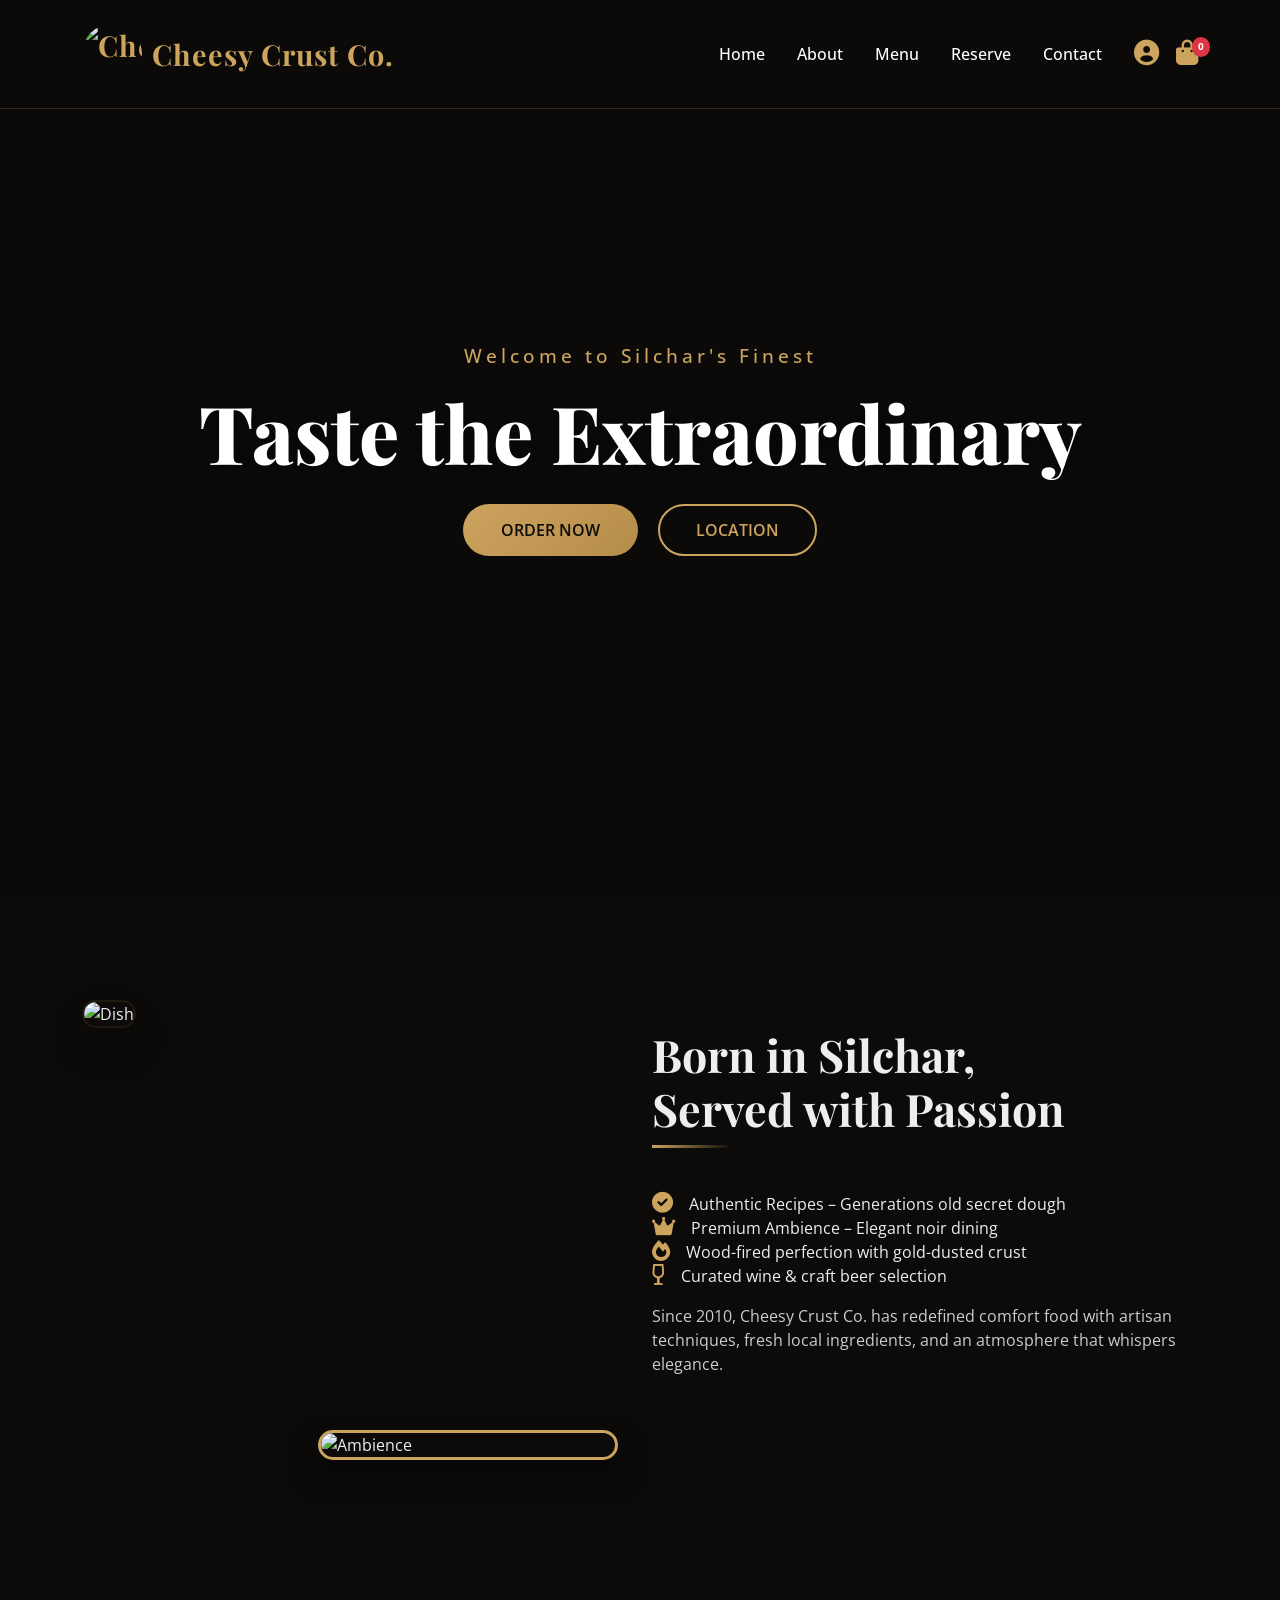
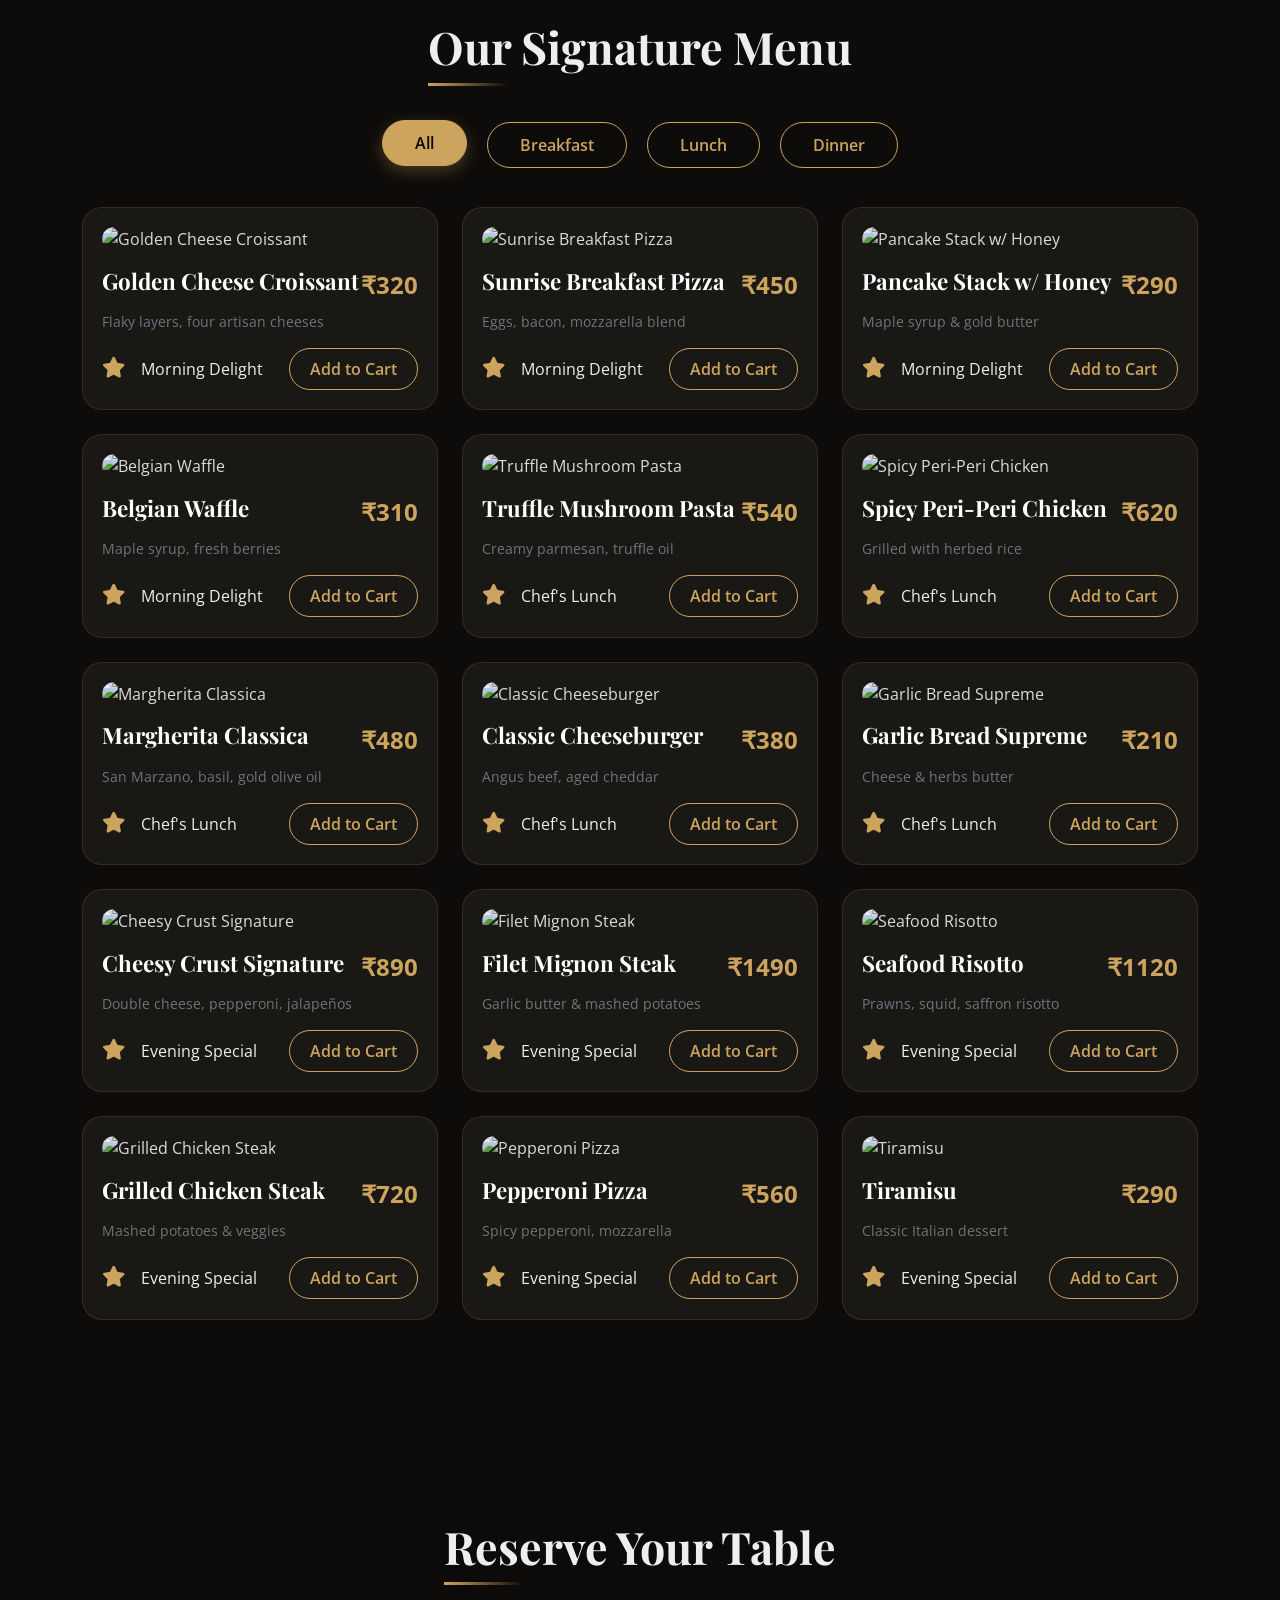
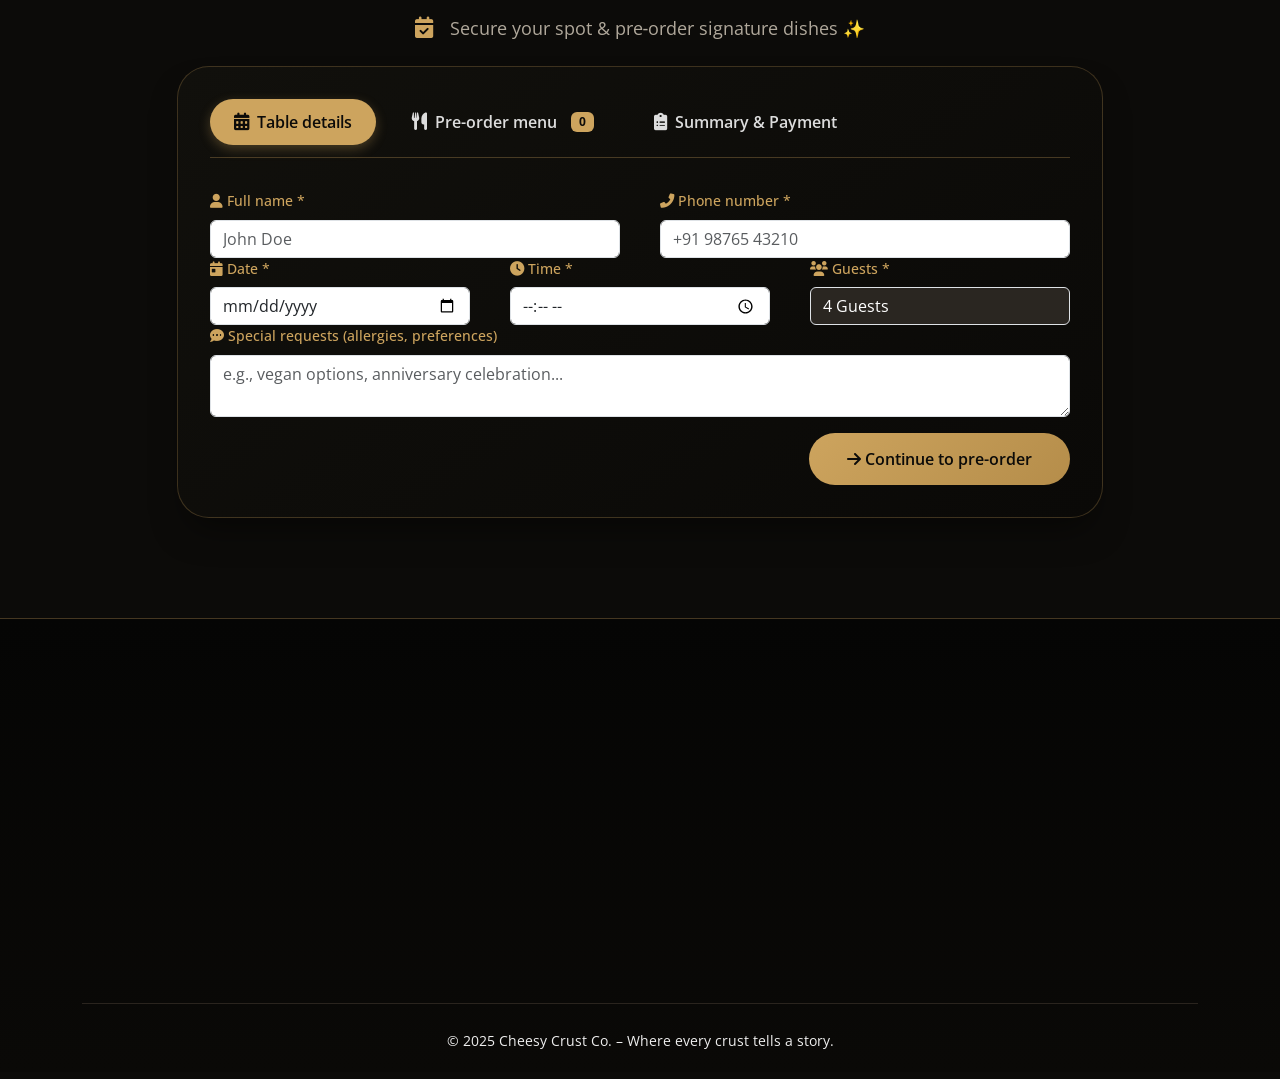
==== commit 591a5230: "Update index.html" ====
--- a/frontend/index.html
+++ b/frontend/index.html
@@ -995,8 +995,14 @@
         <div class="footer-title">📍 Address</div>
         <p>Rangirkhari Main Road,<br>Near SBI, Silchar, Cachar,,<br>Assam - 788005</p>
         <div class="map-container">
-          <iframe src="https://www.google.com/maps/embed?pb=!1m18!1m12!1m3!1d3580.0!2d92.428!3d24.444!2m3!1f0!2f0!3f0!3m2!1i1024!2i768!4f13.1!3m3!1m2!1s0x0%3A0x0!2zMjbCsDI2JzM4LjQiTiA5McKwMjUnNDAuOCJF!5e0!3m2!1sen!2sin!4v1640000000000!5m2!1sen!2sin" width="100%" height="150" style="border:0;" allowfullscreen="" loading="lazy"></iframe>
-        </div>
+<iframe 
+  src="https://www.google.com/maps?q=24.81187,92.79738&hl=en&z=15&output=embed" 
+  width="100%" 
+  height="150" 
+  style="border:0;" 
+  allowfullscreen="" 
+  loading="lazy">
+</iframe>        </div>
       </div>
       <div class="col-md-4 mb-4" data-aos="fade-up" data-aos-delay="100">
         <div class="footer-title">🕒 Opening Hours</div>
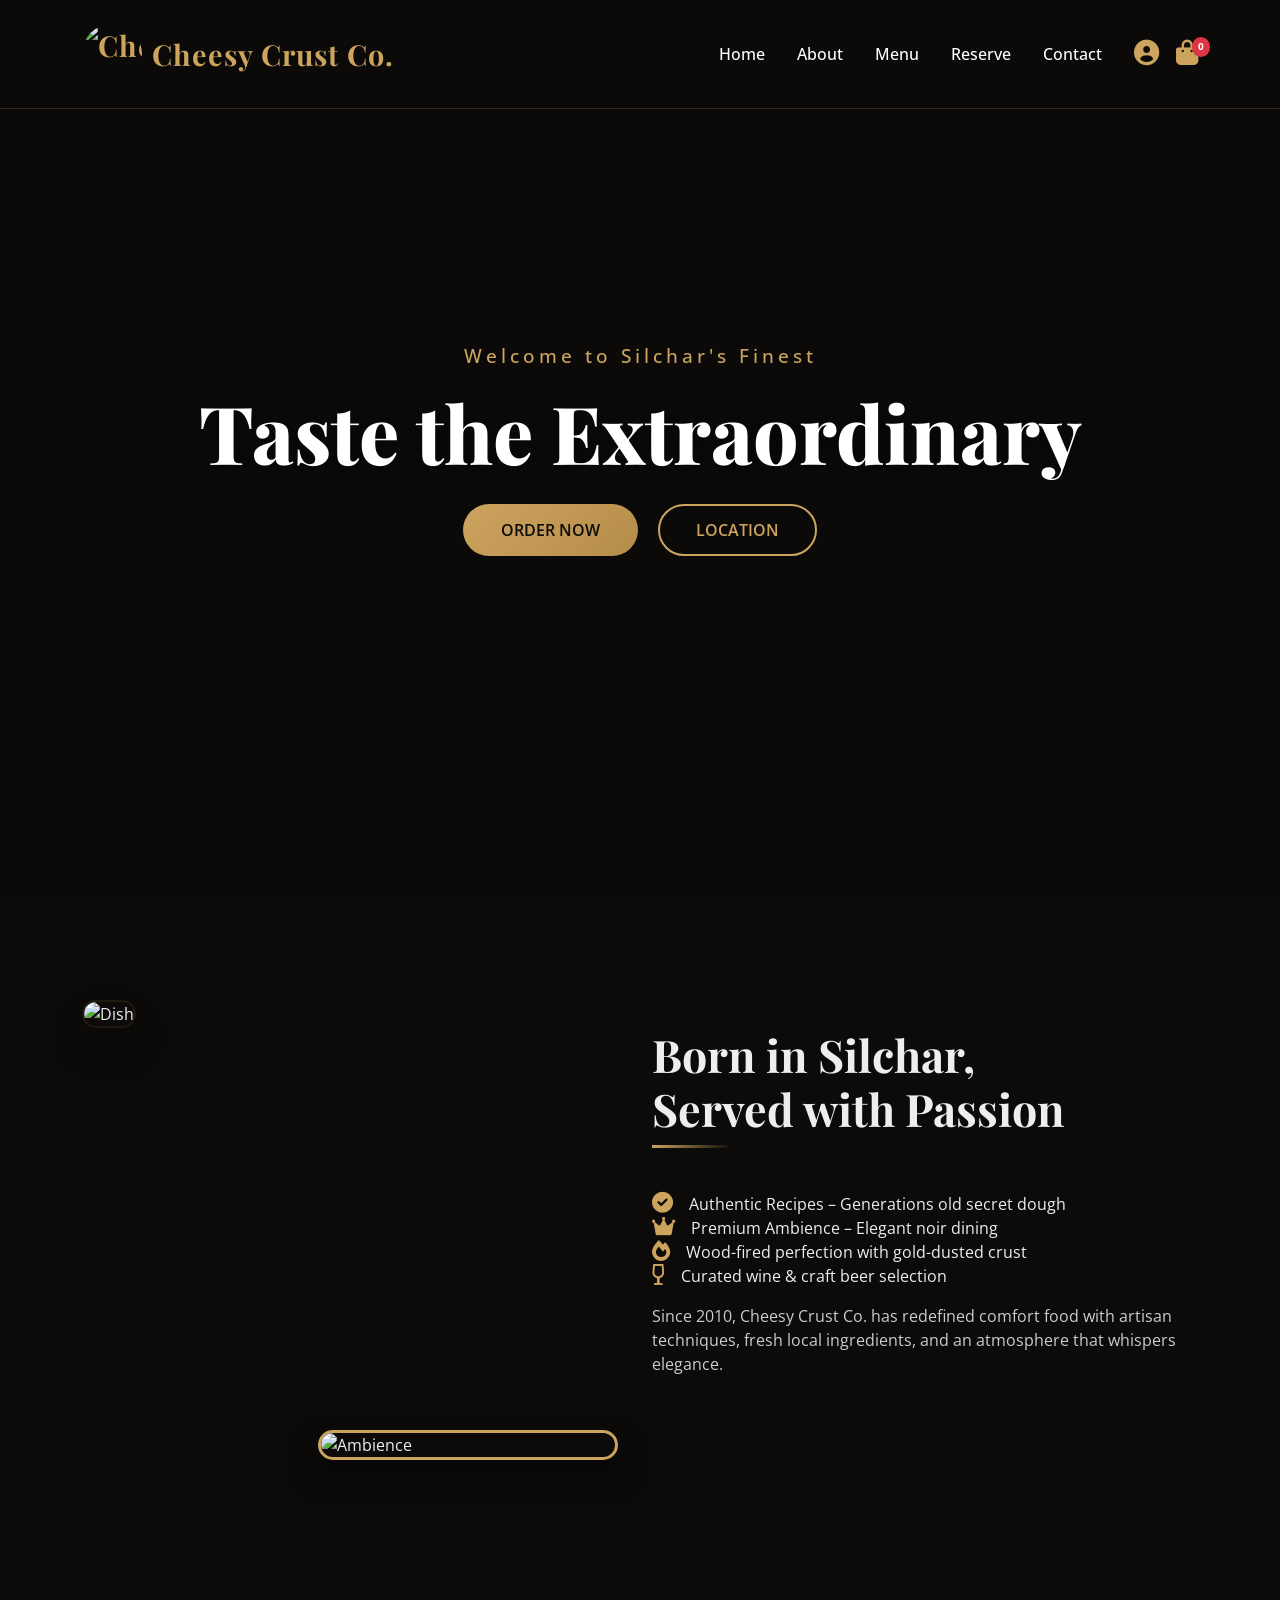
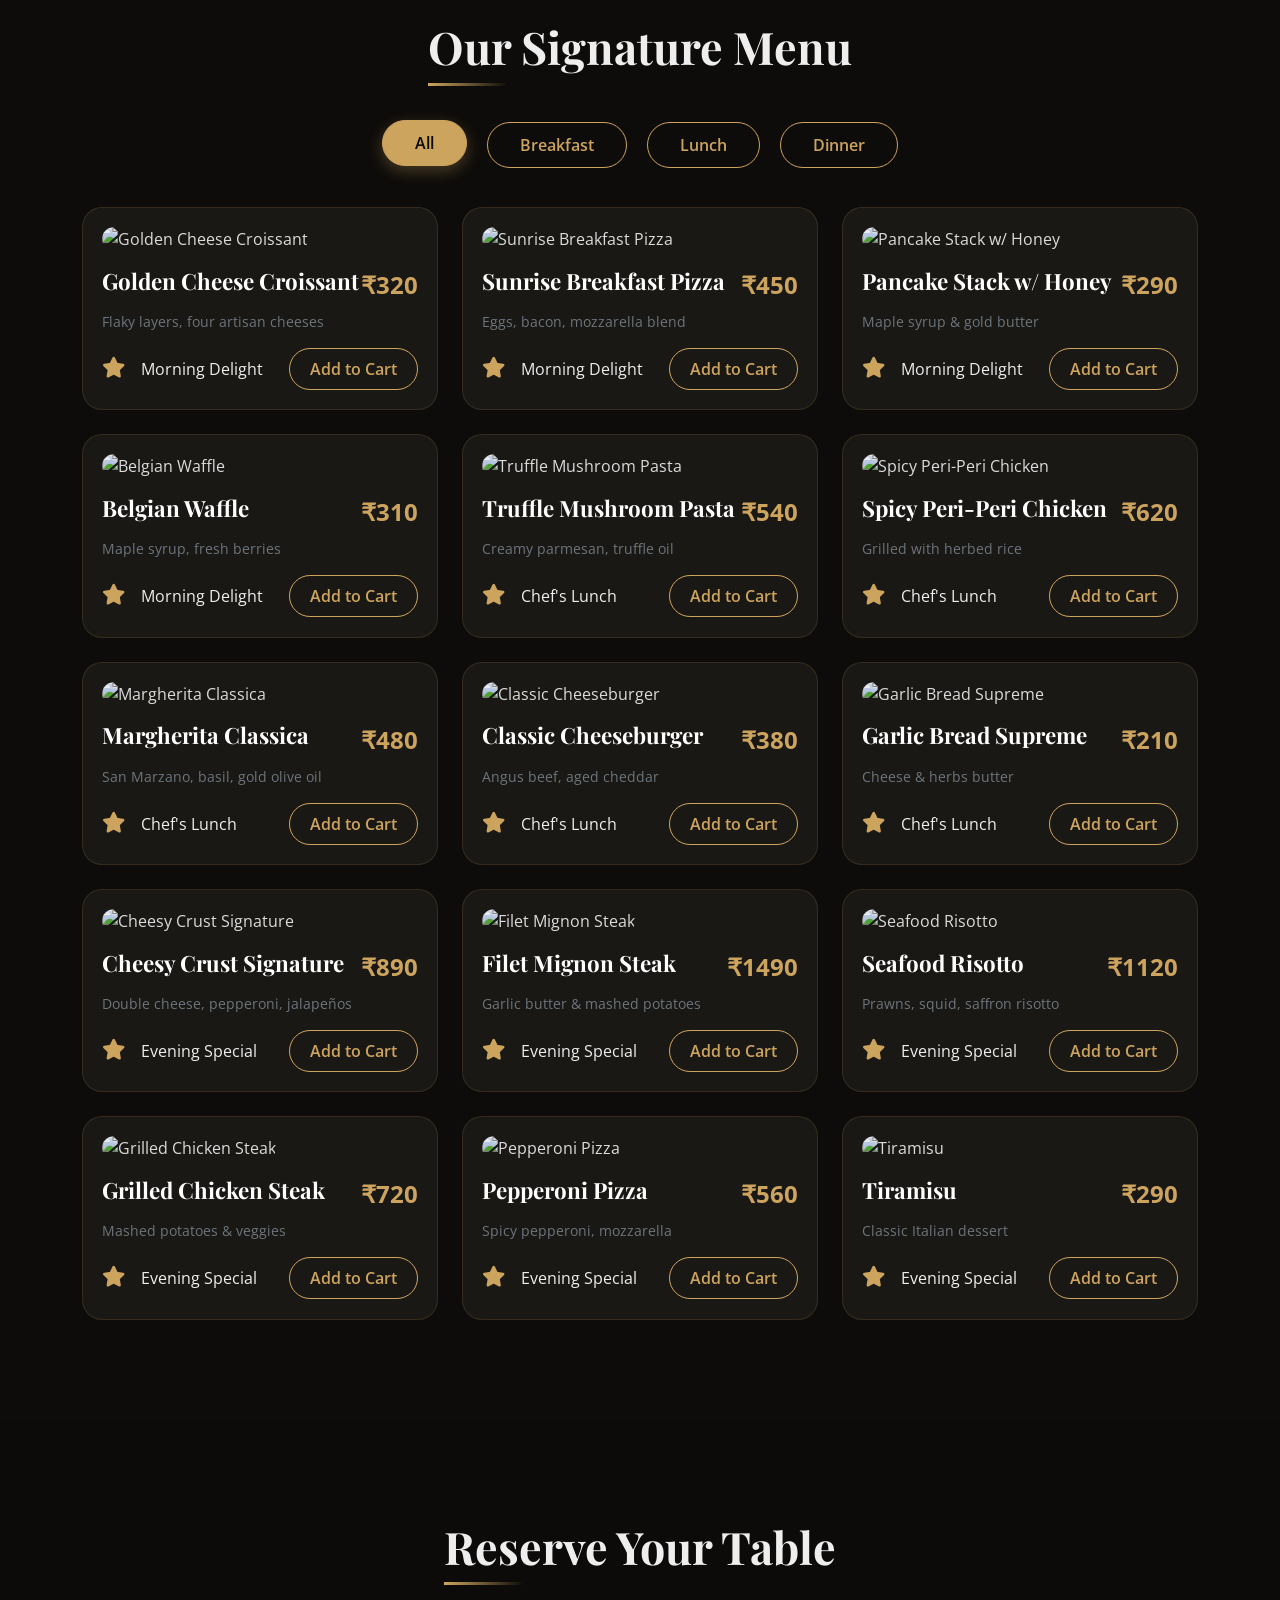
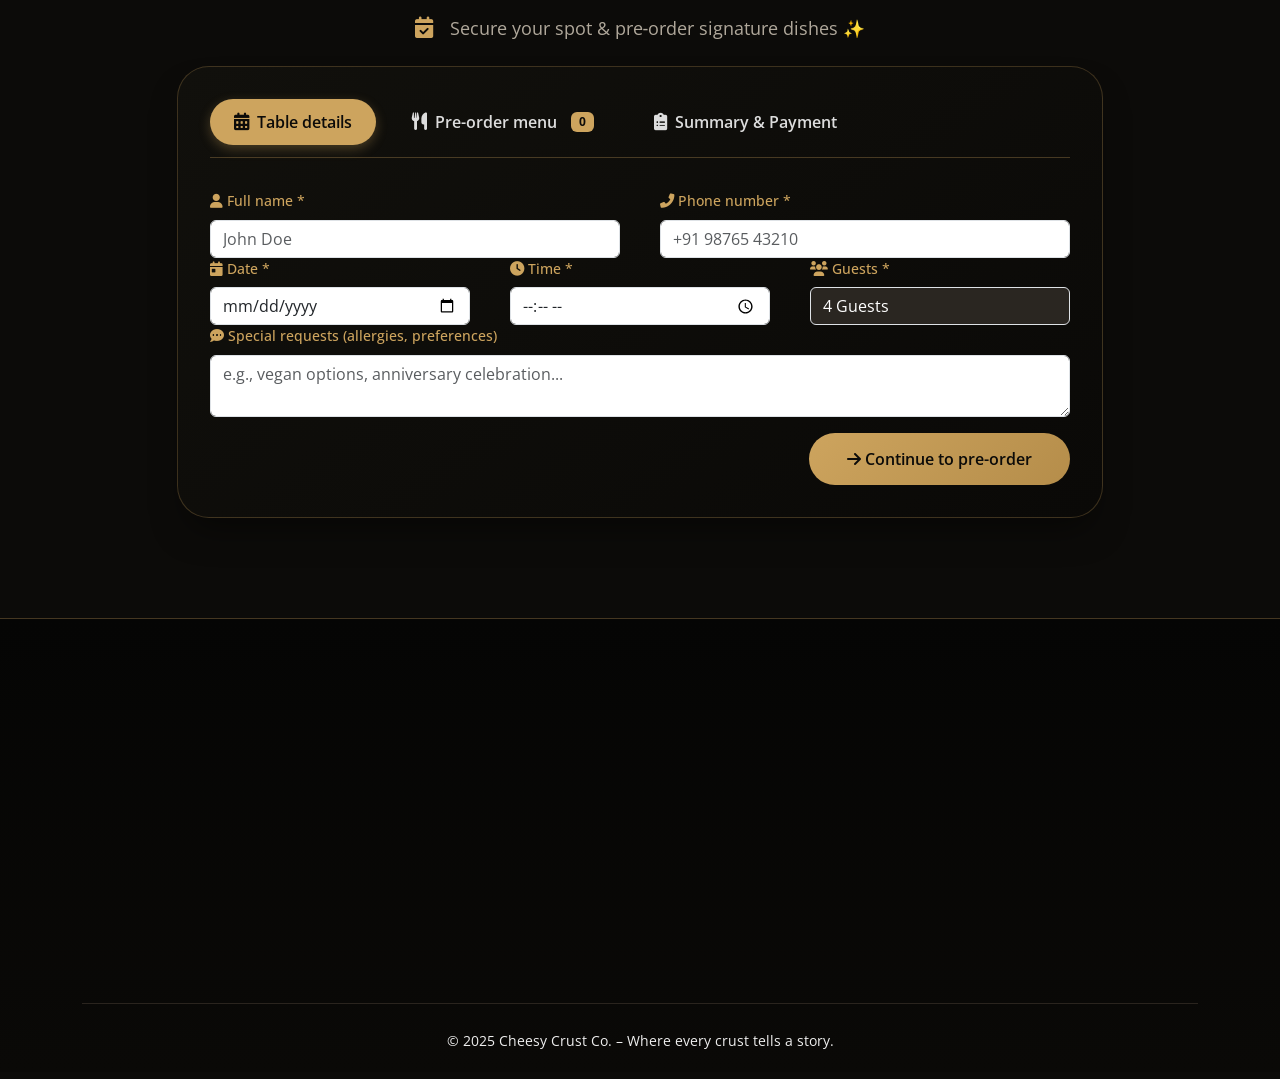
==== commit dc64d4d2: "Update index.html" ====
--- a/frontend/index.html
+++ b/frontend/index.html
@@ -993,7 +993,7 @@
     <div class="row">
       <div class="col-md-4 mb-4" data-aos="fade-up">
         <div class="footer-title">📍 Address</div>
-        <p>Rangirkhari Main Road,<br>Near SBI, Silchar, Cachar,,<br>Assam - 788005</p>
+        <p>Rangirkhari Point,<br>Adjacent to Biomed Square, Silchar, Cachar,<br>Assam - 788005</p>
         <div class="map-container">
 <iframe 
   src="https://www.google.com/maps?q=24.81187,92.79738&hl=en&z=15&output=embed" 
@@ -1010,10 +1010,10 @@
       </div>
       <div class="col-md-4 mb-4" data-aos="fade-up" data-aos-delay="200">
         <div class="footer-title">📞 Contact Info</div>
-        <p><i class="fas fa-phone-alt gold-icon"></i> +91 70020 12345<br>
-        <i class="fas fa-envelope gold-icon"></i> dine@cheesycrust.co<br>
+        <p><i class="fas fa-phone-alt gold-icon"></i> +91 97062 29335<br>
+        <i class="fas fa-envelope gold-icon"></i>cheesycrustco@gmail.com<br>
         <i class="fab fa-whatsapp gold-icon"></i><br>
-        <a href="https://wa.me/917002012345?text=Hello%20Cheesy%20Crust%20Co.,%20I'd%20like%20to%20reserve%20a%20table!" target="_blank" class="whatsapp-link mt-2 d-inline-block"><i class="fab fa-whatsapp"></i> WhatsApp us</a>
+        <a href="https://wa.me/919706229335?text=Hello%20Cheesy%20Crust%20Co.,%20I'd%20like%20to%20reserve%20a%20table!" target="_blank" class="whatsapp-link mt-2 d-inline-block"><i class="fab fa-whatsapp"></i> WhatsApp us</a>
         </p>
       </div>
     </div>
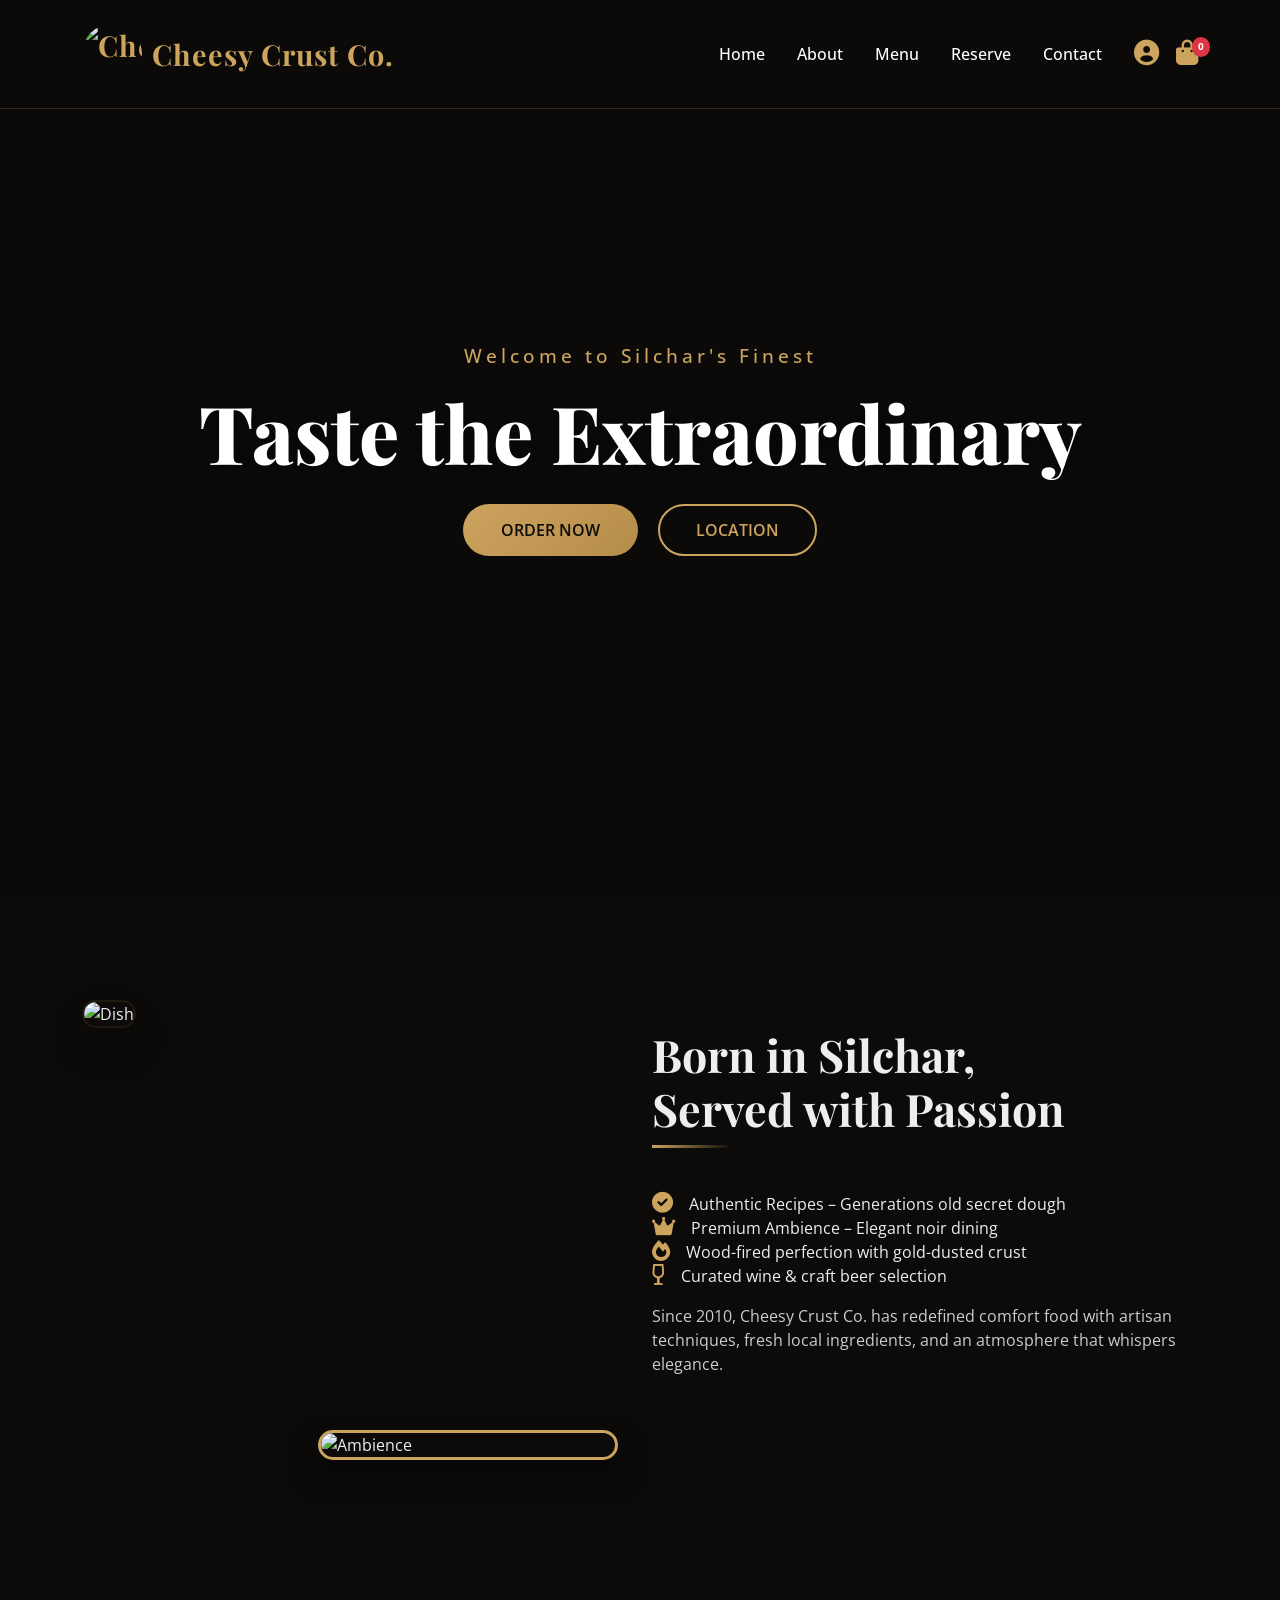
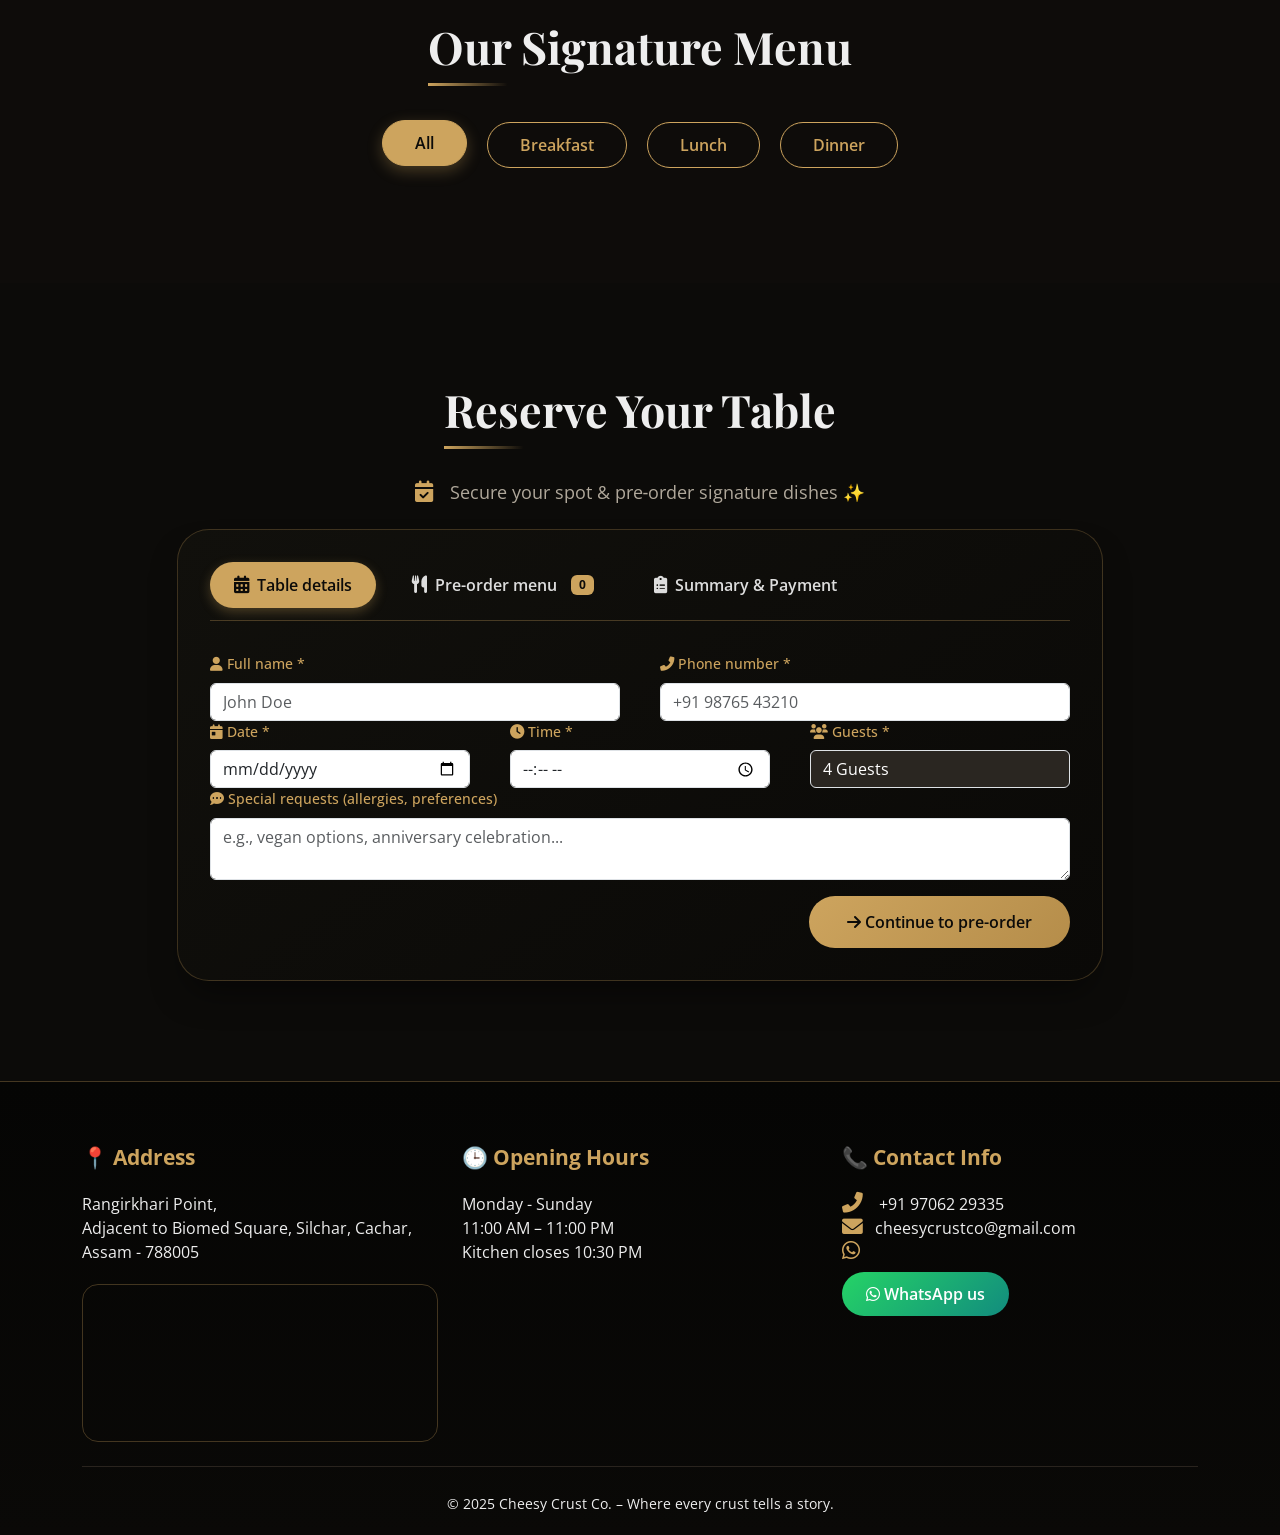
==== commit 3f4d256d: "Update index.html" ====
--- a/frontend/index.html
+++ b/frontend/index.html
@@ -702,6 +702,32 @@
       .reservation-premium { padding: 1.2rem; }
       .res-tab { padding: 0.5rem 1rem; font-size: 0.85rem; }
     }
+    /* Rating Display Styles */
+.rating-display {
+    display: flex;
+    align-items: center;
+    gap: 8px;
+    cursor: pointer;
+    padding: 5px 0;
+    transition: all 0.2s ease;
+}
+.rating-display:hover {
+    opacity: 0.8;
+}
+.rating-display .stars {
+    color: var(--gold);
+    font-size: 0.9rem;
+}
+.rating-count {
+    color: #888;
+    font-size: 0.8rem;
+}
+.review-star {
+    transition: transform 0.1s ease;
+}
+.review-star:hover {
+    transform: scale(1.1);
+}
   </style>
 </head>
 <body>
@@ -734,12 +760,13 @@
         <li class="nav-item"><a class="nav-link" href="#about">About</a></li>
         <li class="nav-item"><a class="nav-link" href="#menu">Menu</a></li>
         <li class="nav-item"><a class="nav-link" href="#reservation">Reserve</a></li>
+        
         <li class="nav-item"><a class="nav-link" href="#footer">Contact</a></li>
       </ul>
       <!-- User Icon -->
-      <div class="user-icon" id="userIcon">
-        <i class="fas fa-user-circle"></i>
-      </div>
+      <div class="user-icon" id="userIcon" onclick="window.location.href='profile.html'">
+    <i class="fas fa-user-circle"></i>
+</div>
       <!-- Shopping Cart Icon with Badge -->
       <div class="cart-icon">
         <a href="cart.html" class="position-relative" id="cartLink" style="text-decoration: none;">
@@ -1013,7 +1040,7 @@
         <p><i class="fas fa-phone-alt gold-icon"></i> +91 97062 29335<br>
         <i class="fas fa-envelope gold-icon"></i>cheesycrustco@gmail.com<br>
         <i class="fab fa-whatsapp gold-icon"></i><br>
-        <a href="https://wa.me/919706229335?text=Hello%20Cheesy%20Crust%20Co.,%20I'd%20like%20to%20reserve%20a%20table!" target="_blank" class="whatsapp-link mt-2 d-inline-block"><i class="fab fa-whatsapp"></i> WhatsApp us</a>
+        <a href="https://wa.me/919706229335?text=Hello%20Cheesy%20Crust%20Co.,%20I'd%20like%20to%20order%20something!" target="_blank" class="whatsapp-link mt-2 d-inline-block"><i class="fab fa-whatsapp"></i> WhatsApp us</a>
         </p>
       </div>
     </div>
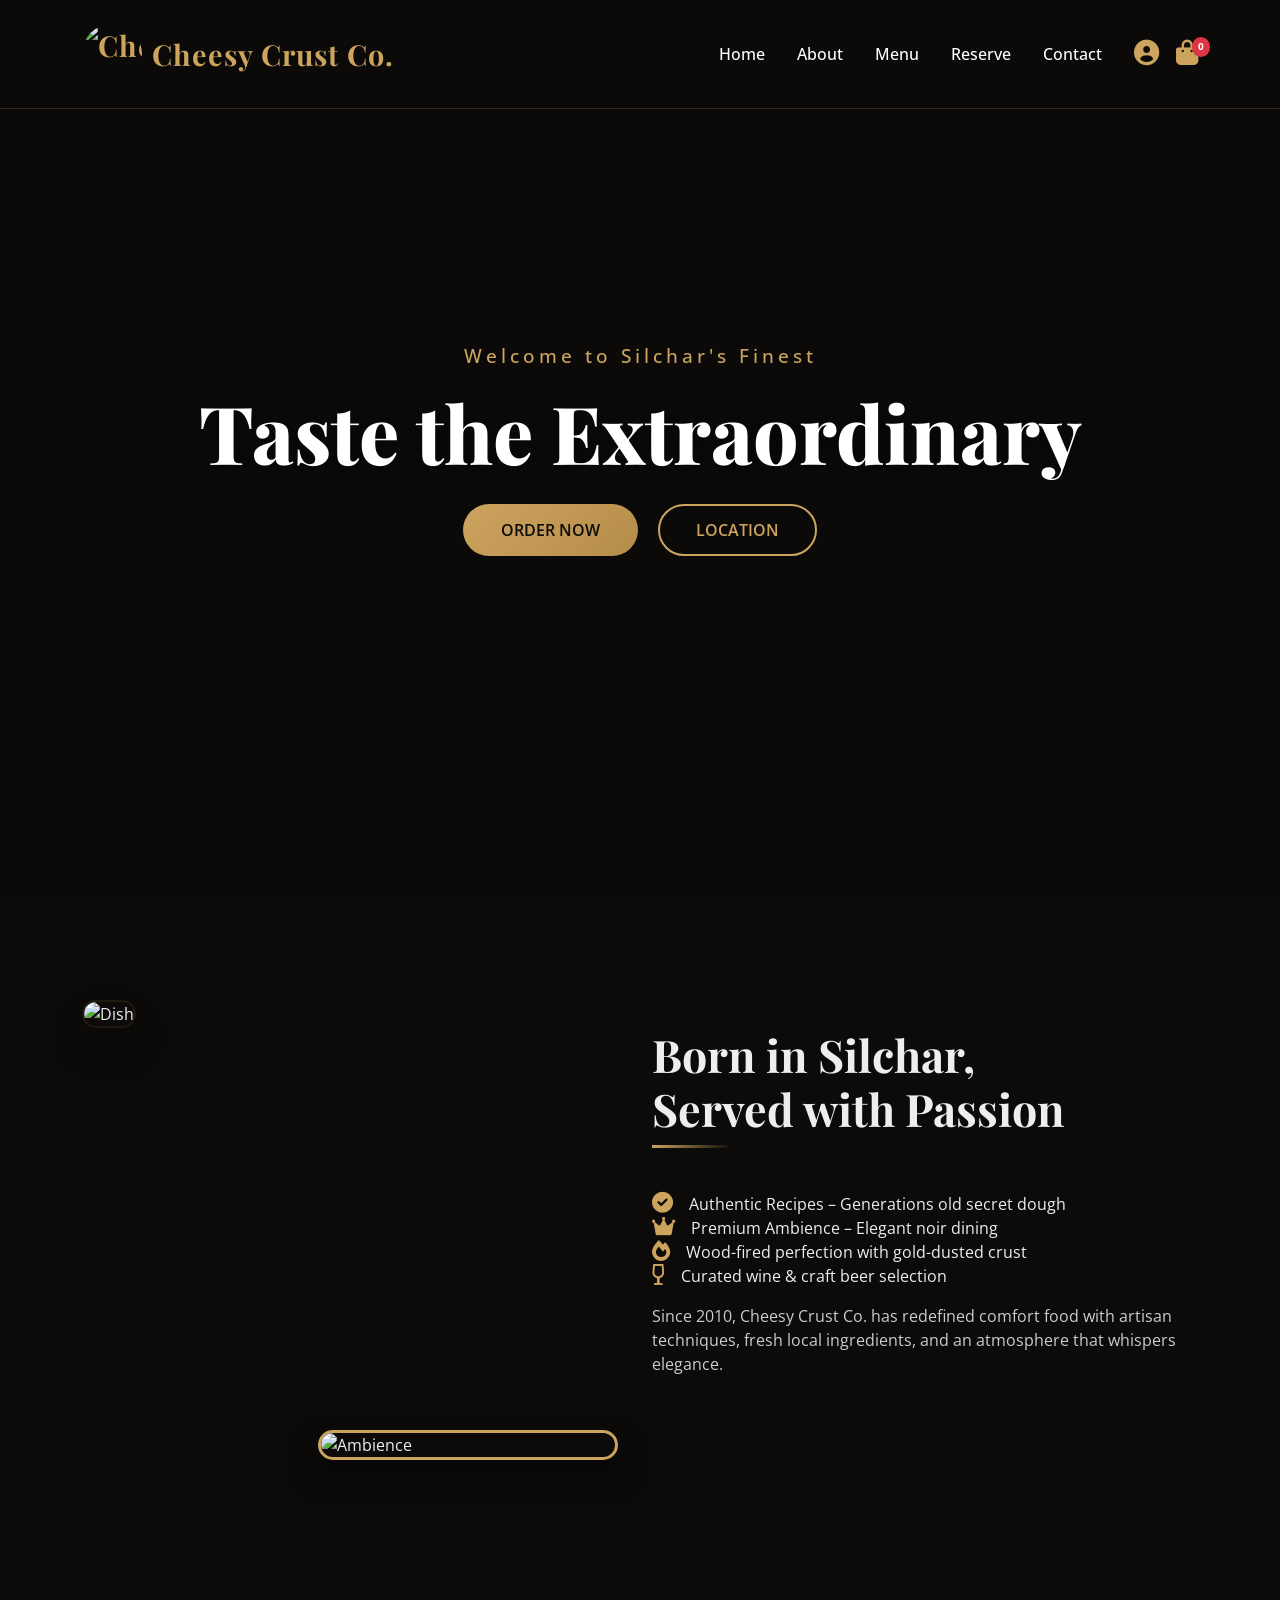
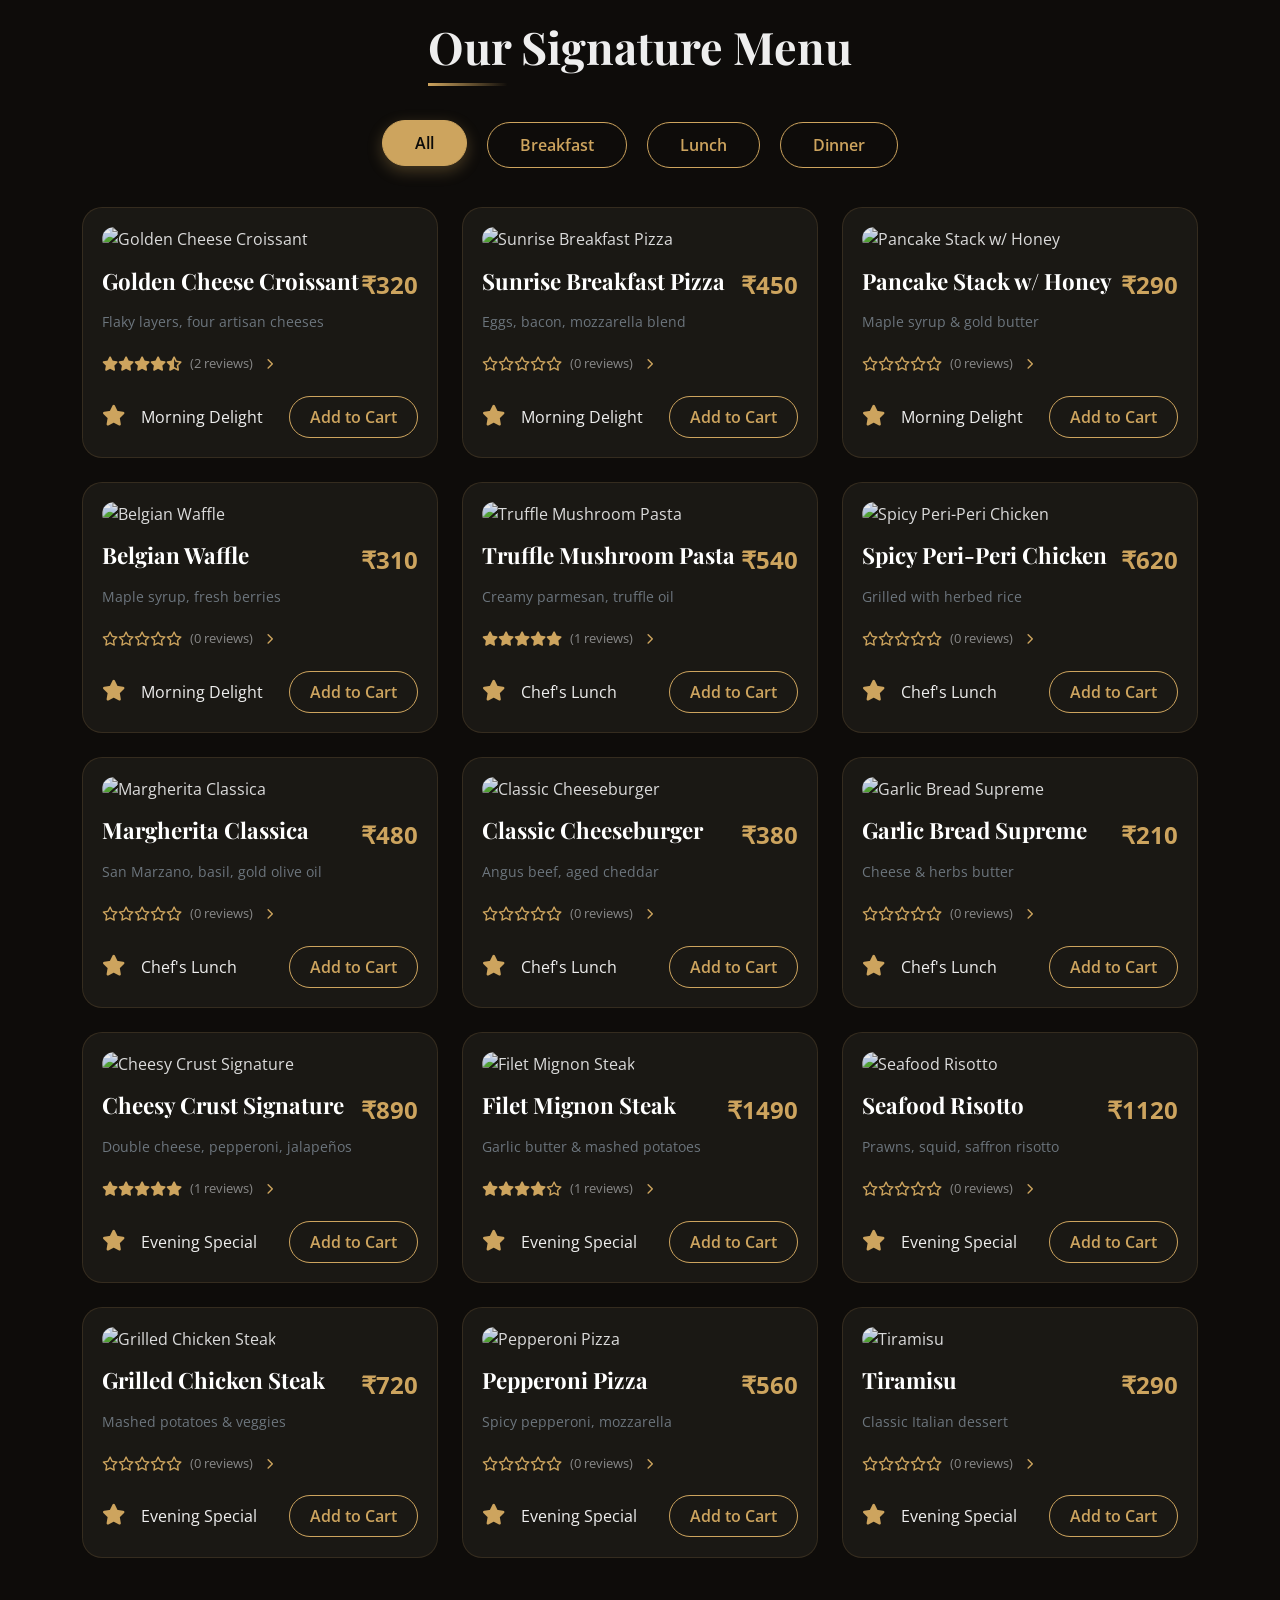
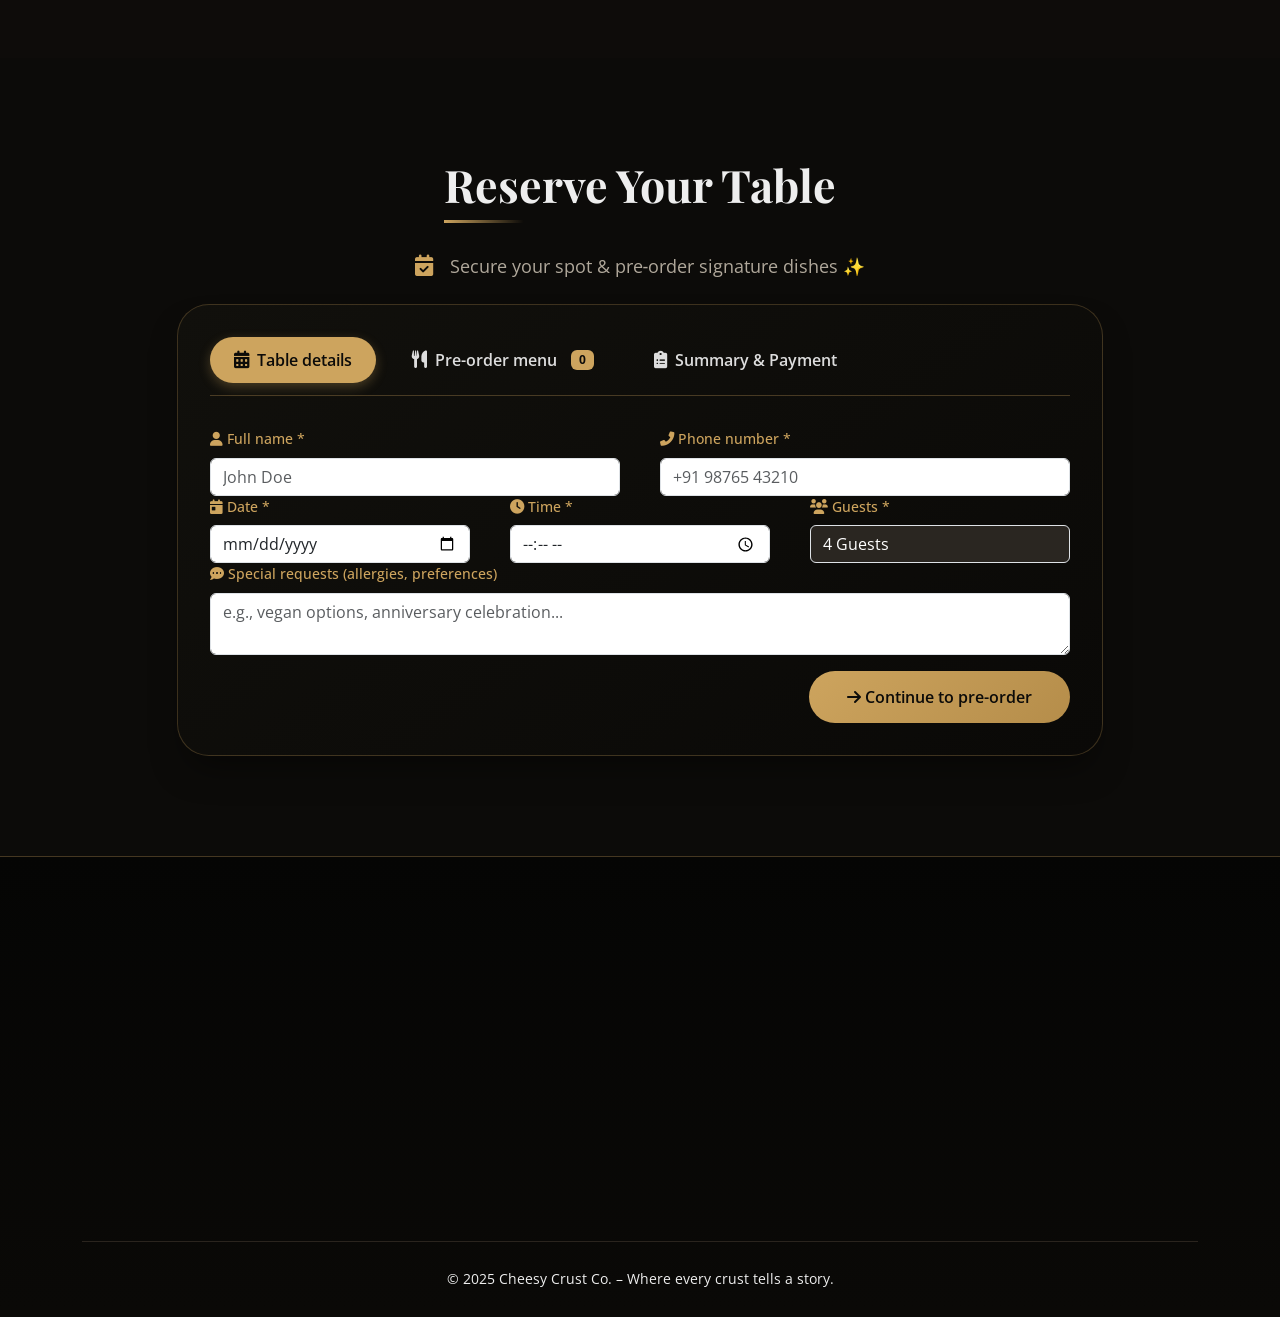
==== commit 5abc181e: "Update index.html" ====
--- a/frontend/index.html
+++ b/frontend/index.html
@@ -1123,6 +1123,10 @@
     initBackToTop();
     const dateInput = document.getElementById('resDate');
     if(dateInput) dateInput.min = new Date().toISOString().split('T')[0];
+    // Check for pending reviews on homepage
+if (typeof checkPendingReviews === 'function') {
+    setTimeout(checkPendingReviews, 2000);
+}
   });
 </script>
 </body>
